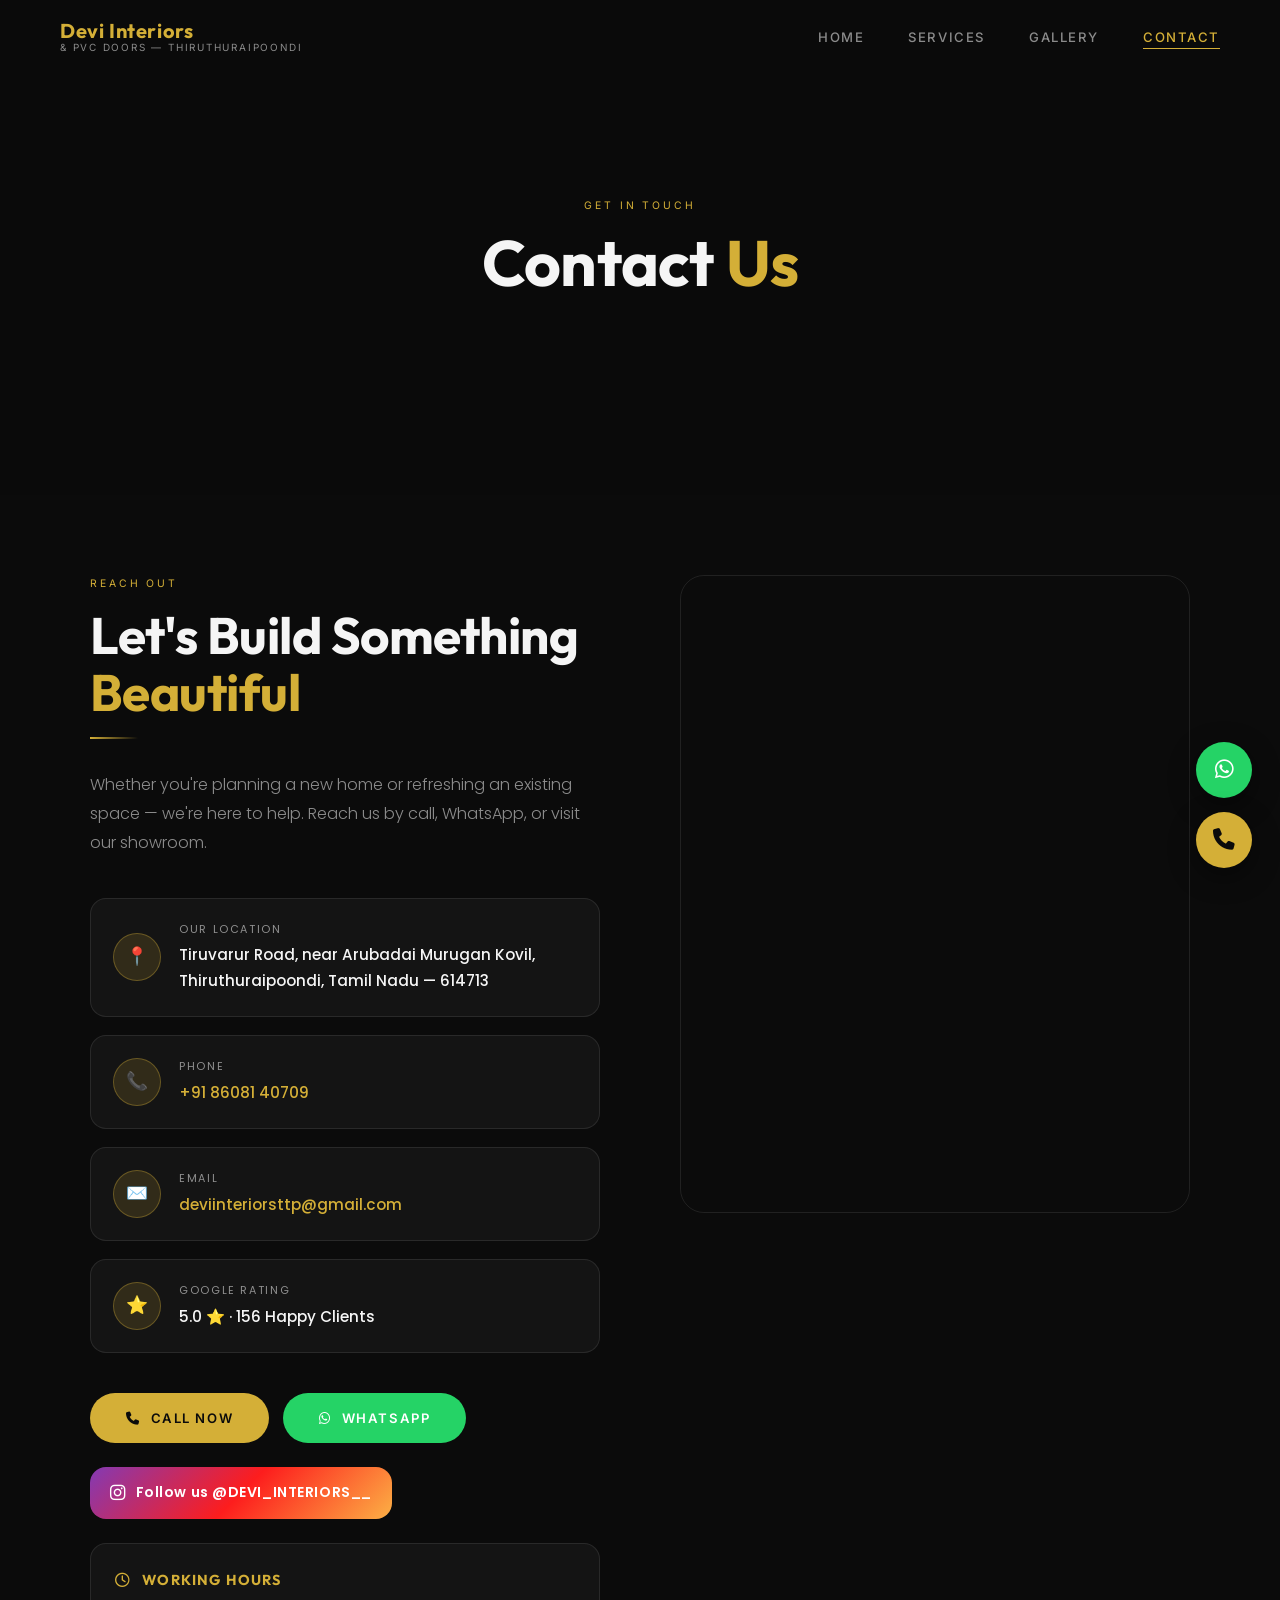
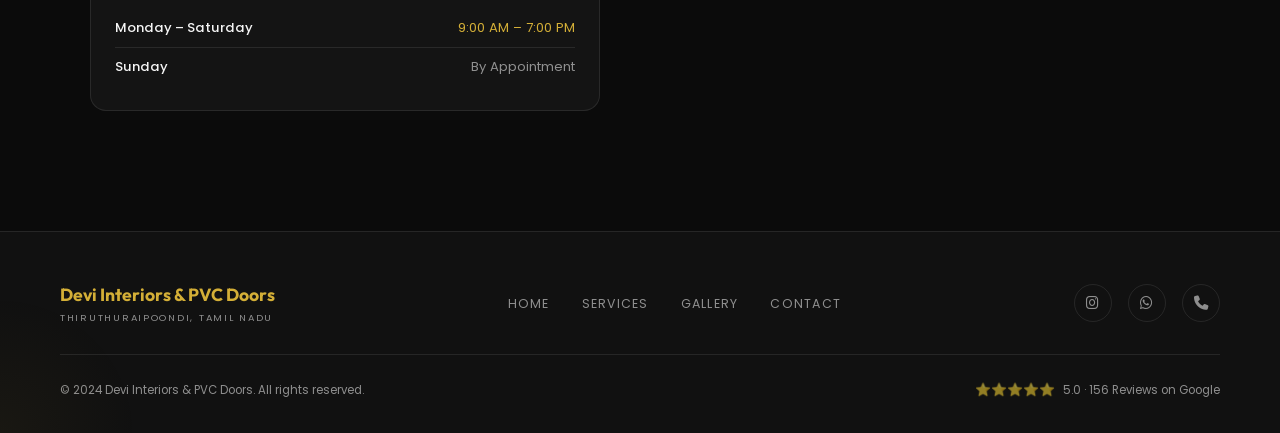
==== contact.html @ 5a878f85 "first commit" ====
<!DOCTYPE html>
<html lang="en">
<head>
  <meta charset="UTF-8" />
  <meta name="viewport" content="width=device-width, initial-scale=1.0" />
  <title>Contact — Devi Interiors & PVC Doors</title>
  <meta name="description" content="Contact Devi Interiors & PVC Doors in Thiruthuraipoondi. Call, WhatsApp or visit us for your premium interior design consultation." />
  <link rel="stylesheet" href="style.css" />
  <link rel="stylesheet" href="https://cdnjs.cloudflare.com/ajax/libs/font-awesome/6.5.0/css/all.min.css" />
  <style>
    /* Contact page extras */
    .contact-ig {
      display: inline-flex;
      align-items: center;
      gap: 10px;
      padding: 14px 20px;
      background: linear-gradient(135deg,#833ab4,#fd1d1d,#fcb045);
      border-radius: var(--radius);
      color: #fff;
      font-size: 0.88rem;
      font-weight: 600;
      letter-spacing: 0.04em;
      transition: var(--transition);
      margin-top: 24px;
    }
    .contact-ig:hover { opacity: 0.88; transform: translateY(-3px); box-shadow: 0 10px 32px rgba(253,29,29,0.25); }

    .hours-card {
      background: var(--glass);
      border: 1px solid var(--glass-border);
      border-radius: var(--radius);
      padding: 24px;
      margin-top: 24px;
    }
    .hours-card h4 {
      font-family: var(--font-display);
      font-size: 0.9rem;
      color: var(--gold);
      letter-spacing: 0.08em;
      text-transform: uppercase;
      margin-bottom: 16px;
    }
    .hours-row {
      display: flex;
      justify-content: space-between;
      font-size: 0.82rem;
      color: var(--white-mid);
      padding: 8px 0;
      border-bottom: 1px solid var(--glass-border);
    }
    .hours-row:last-child { border-bottom: none; }
    .hours-row .day { color: var(--white); font-weight: 500; }
    .hours-row .open { color: var(--gold); }
  </style>
</head>
<body>

<!-- ══ NAVBAR ══ -->
<nav class="navbar" id="navbar">
  <a href="index.html" class="nav-logo">
    <span class="brand">Devi Interiors</span>
    <span class="sub">& PVC Doors — Thiruthuraipoondi</span>
  </a>
  <ul class="nav-links">
    <li><a href="index.html">Home</a></li>
    <li><a href="services.html">Services</a></li>
    <li><a href="gallery.html">Gallery</a></li>
    <li><a href="contact.html" class="active">Contact</a></li>
  </ul>
  <button class="hamburger" aria-label="Menu">
    <span></span><span></span><span></span>
  </button>
</nav>
<div class="mobile-overlay"></div>
<div class="mobile-nav">
  <a href="index.html">Home</a>
  <a href="services.html">Services</a>
  <a href="gallery.html">Gallery</a>
  <a href="contact.html">Contact</a>
</div>

<!-- ══ PAGE HERO ══ -->
<div class="page-hero">
  <div class="page-hero-bg" style="background-image:url('images/hero-bg.jpg')"></div>
  <div class="page-hero-overlay"></div>
  <div class="page-hero-content">
    <span class="section-label">Get In Touch</span>
    <h1 class="section-title">Contact <span class="text-gold">Us</span></h1>
  </div>
</div>

<!-- ══ CONTACT ══ -->
<section class="contact-section" style="padding-top:80px;padding-bottom:120px;">
  <div class="container">

    <!-- LEFT: Info -->
    <div class="contact-info">
      <div class="reveal">
        <span class="section-label">Reach Out</span>
        <h2 class="section-title">Let's Build Something <span class="text-gold">Beautiful</span></h2>
        <div class="gold-line"></div>
        <p class="section-sub" style="margin-bottom:40px;">
          Whether you're planning a new home or refreshing an existing space — we're here to help. Reach us by call, WhatsApp, or visit our showroom.
        </p>
      </div>

      <div class="contact-cards">

        <div class="contact-card reveal" data-delay="0">
          <div class="contact-icon">📍</div>
          <div class="contact-detail">
            <div class="label">Our Location</div>
            <div class="value">Tiruvarur Road, near Arubadai Murugan Kovil,<br />Thiruthuraipoondi, Tamil Nadu — 614713</div>
          </div>
        </div>

        <div class="contact-card reveal" data-delay="80">
          <div class="contact-icon">📞</div>
          <div class="contact-detail">
            <div class="label">Phone</div>
            <div class="value">
              <a href="tel:+918608140709" style="color:var(--gold);">+91 86081 40709</a>
            </div>
          </div>
        </div>

        <div class="contact-card reveal" data-delay="160">
          <div class="contact-icon">✉️</div>
          <div class="contact-detail">
            <div class="label">Email</div>
            <div class="value">
              <a href="mailto:deviinteriorsttp@gmail.com" style="color:var(--gold);">deviinteriorsttp@gmail.com</a>
            </div>
          </div>
        </div>

        <div class="contact-card reveal" data-delay="240">
          <div class="contact-icon">⭐</div>
          <div class="contact-detail">
            <div class="label">Google Rating</div>
            <div class="value">5.0 ⭐ · 156 Happy Clients</div>
          </div>
        </div>

      </div>

      <!-- Buttons -->
      <div class="contact-btns reveal" data-delay="300">
        <a href="tel:+918608140709" class="btn btn-gold">
          <i class="fa-solid fa-phone"></i> Call Now
        </a>
        <a href="https://wa.me/918608140709" target="_blank" class="btn btn-whatsapp">
          <i class="fa-brands fa-whatsapp"></i> WhatsApp
        </a>
      </div>

      <!-- Instagram -->
      <a href="https://instagram.com/DEVI_INTERIORS__" target="_blank" class="contact-ig reveal" data-delay="380">
        <i class="fa-brands fa-instagram fa-lg"></i>
        Follow us @DEVI_INTERIORS__
      </a>

      <!-- Hours -->
      <div class="hours-card reveal" data-delay="440">
        <h4><i class="fa-regular fa-clock" style="margin-right:8px;"></i> Working Hours</h4>
        <div class="hours-row">
          <span class="day">Monday – Saturday</span>
          <span class="open">9:00 AM – 7:00 PM</span>
        </div>
        <div class="hours-row">
          <span class="day">Sunday</span>
          <span style="color:var(--white-mid);">By Appointment</span>
        </div>
      </div>
    </div>

    <!-- RIGHT: Map -->
    <div class="map-wrap reveal" data-delay="150">
      <iframe
        src="https://www.google.com/maps/embed?pb=!1m18!1m12!1m3!1d7876.44!2d79.642!3d10.525!2m3!1f0!2f0!3f0!3m2!1i1024!2i768!4f13.1!3m3!1m2!1s0x3baade00000000%3A0x0!2sThiruthuraipoondi%2C+Tamil+Nadu!5e0!3m2!1sen!2sin!4v1700000000000!5m2!1sen!2sin"
        allowfullscreen=""
        loading="lazy"
        referrerpolicy="no-referrer-when-downgrade"
        title="Devi Interiors Location Map">
      </iframe>
    </div>

  </div>
</section>

<!-- ══ FOOTER ══ -->
<footer>
  <div class="footer-inner">
    <div class="footer-logo">
      <div class="brand">Devi Interiors &amp; PVC Doors</div>
      <div class="sub">Thiruthuraipoondi, Tamil Nadu</div>
    </div>
    <nav class="footer-links">
      <a href="index.html">Home</a>
      <a href="services.html">Services</a>
      <a href="gallery.html">Gallery</a>
      <a href="contact.html">Contact</a>
    </nav>
    <div class="footer-social">
      <a href="https://instagram.com/DEVI_INTERIORS__" target="_blank" class="social-icon"><i class="fa-brands fa-instagram"></i></a>
      <a href="https://wa.me/918608140709" target="_blank" class="social-icon"><i class="fa-brands fa-whatsapp"></i></a>
      <a href="tel:+918608140709" class="social-icon"><i class="fa-solid fa-phone"></i></a>
    </div>
  </div>
  <div class="footer-bottom">
    <div class="footer-copy">&copy; 2024 Devi Interiors &amp; PVC Doors. All rights reserved.</div>
    <div class="footer-rating"><span class="stars">⭐⭐⭐⭐⭐</span> 5.0 · 156 Reviews on Google</div>
  </div>
</footer>

<!-- ══ FLOATING BUTTONS ══ -->
<div class="float-btns">
  <a href="https://wa.me/918608140709" target="_blank" class="float-btn float-wa" aria-label="WhatsApp">
    <i class="fa-brands fa-whatsapp"></i>
    <span class="float-tooltip">Chat on WhatsApp</span>
  </a>
  <a href="tel:+918608140709" class="float-btn float-call" aria-label="Call">
    <i class="fa-solid fa-phone"></i>
    <span class="float-tooltip">Call Us</span>
  </a>
</div>

<script src="script.js"></script>
</body>
</html>
---- style.css ----
/* ========================================
   DEVI INTERIORS — Premium Luxury Stylesheet
   ======================================== */

@import url('https://fonts.googleapis.com/css2?family=Poppins:wght@300;400;500;600;700&family=Outfit:wght@300;400;500;600;700;800&family=Inter:wght@300;400;500;600&display=swap');

/* ── CSS Variables ── */
:root {
  --black:        #0B0B0B;
  --black-soft:   #111111;
  --black-mid:    #161616;
  --black-card:   #1a1a1a;
  --gold:         #D4AF37;
  --gold-light:   #e8c94a;
  --gold-dim:     rgba(212,175,55,0.15);
  --gold-border:  rgba(212,175,55,0.35);
  --white:        #F5F5F5;
  --white-dim:    rgba(245,245,245,0.07);
  --white-mid:    rgba(245,245,245,0.55);
  --glass:        rgba(255,255,255,0.04);
  --glass-border: rgba(255,255,255,0.09);
  --shadow-gold:  0 0 30px rgba(212,175,55,0.18);
  --shadow-deep:  0 24px 64px rgba(0,0,0,0.7);
  --radius:       16px;
  --radius-lg:    24px;
  --transition:   0.45s cubic-bezier(0.25,0.46,0.45,0.94);
  --font-display: 'Outfit', sans-serif;
  --font-body:    'Poppins', sans-serif;
  --font-ui:      'Inter', sans-serif;
}

/* ── Reset ── */
*, *::before, *::after { box-sizing: border-box; margin: 0; padding: 0; }

html {
  scroll-behavior: smooth;
  font-size: 16px;
}

body {
  background: var(--black);
  color: var(--white);
  font-family: var(--font-body);
  line-height: 1.7;
  overflow-x: hidden;
  -webkit-font-smoothing: antialiased;
}

img { display: block; width: 100%; height: 100%; object-fit: cover; }
a  { text-decoration: none; color: inherit; }

/* ── Scrollbar ── */
::-webkit-scrollbar { width: 4px; }
::-webkit-scrollbar-track { background: var(--black); }
::-webkit-scrollbar-thumb { background: var(--gold); border-radius: 2px; }

/* ── Selection ── */
::selection { background: var(--gold); color: var(--black); }

/* ========================================
   NAVBAR
   ======================================== */
.navbar {
  position: fixed;
  top: 0; left: 0; right: 0;
  z-index: 1000;
  padding: 20px 60px;
  display: flex;
  align-items: center;
  justify-content: space-between;
  transition: var(--transition);
}

.navbar.scrolled {
  background: rgba(11,11,11,0.88);
  backdrop-filter: blur(24px);
  -webkit-backdrop-filter: blur(24px);
  border-bottom: 1px solid var(--glass-border);
  padding: 14px 60px;
}

.nav-logo {
  display: flex;
  flex-direction: column;
  line-height: 1.1;
}

.nav-logo .brand {
  font-family: var(--font-display);
  font-size: 1.25rem;
  font-weight: 700;
  color: var(--gold);
  letter-spacing: 0.03em;
}

.nav-logo .sub {
  font-family: var(--font-ui);
  font-size: 0.62rem;
  font-weight: 400;
  color: var(--white-mid);
  letter-spacing: 0.18em;
  text-transform: uppercase;
}

.nav-links {
  display: flex;
  gap: 44px;
  list-style: none;
}

.nav-links a {
  font-family: var(--font-ui);
  font-size: 0.82rem;
  font-weight: 500;
  letter-spacing: 0.12em;
  text-transform: uppercase;
  color: var(--white-mid);
  position: relative;
  transition: color 0.3s;
}

.nav-links a::after {
  content: '';
  position: absolute;
  bottom: -4px; left: 0;
  width: 0; height: 1px;
  background: var(--gold);
  transition: width 0.35s ease;
}

.nav-links a:hover,
.nav-links a.active { color: var(--gold); }
.nav-links a:hover::after,
.nav-links a.active::after { width: 100%; }

/* Hamburger */
.hamburger {
  display: none;
  flex-direction: column;
  gap: 5px;
  cursor: pointer;
  padding: 4px;
  background: none;
  border: none;
}

.hamburger span {
  display: block;
  width: 24px; height: 1.5px;
  background: var(--white);
  transition: var(--transition);
  transform-origin: center;
}

.hamburger.open span:nth-child(1) { transform: rotate(45deg) translate(4px, 4px); }
.hamburger.open span:nth-child(2) { opacity: 0; }
.hamburger.open span:nth-child(3) { transform: rotate(-45deg) translate(4px, -4px); }

/* Mobile nav drawer */
.mobile-nav {
  position: fixed;
  top: 0; right: -100%;
  width: 75vw; height: 100vh;
  background: rgba(11,11,11,0.97);
  backdrop-filter: blur(32px);
  -webkit-backdrop-filter: blur(32px);
  border-left: 1px solid var(--glass-border);
  z-index: 999;
  display: flex;
  flex-direction: column;
  justify-content: center;
  align-items: center;
  gap: 40px;
  transition: right 0.5s cubic-bezier(0.77,0,0.175,1);
}

.mobile-nav.open { right: 0; }

.mobile-nav a {
  font-family: var(--font-display);
  font-size: 2rem;
  font-weight: 600;
  color: var(--white-mid);
  letter-spacing: 0.05em;
  transition: color 0.3s;
}

.mobile-nav a:hover { color: var(--gold); }

.mobile-overlay {
  position: fixed;
  inset: 0;
  background: rgba(0,0,0,0.6);
  z-index: 998;
  opacity: 0;
  pointer-events: none;
  transition: opacity 0.4s;
}

.mobile-overlay.open { opacity: 1; pointer-events: all; }

/* ========================================
   BUTTONS
   ======================================== */
.btn {
  display: inline-flex;
  align-items: center;
  gap: 10px;
  padding: 14px 36px;
  border-radius: 60px;
  font-family: var(--font-ui);
  font-size: 0.82rem;
  font-weight: 600;
  letter-spacing: 0.12em;
  text-transform: uppercase;
  cursor: pointer;
  border: none;
  transition: var(--transition);
  position: relative;
  overflow: hidden;
}

.btn-gold {
  background: var(--gold);
  color: var(--black);
}

.btn-gold::before {
  content: '';
  position: absolute;
  inset: 0;
  background: linear-gradient(135deg, transparent 0%, rgba(255,255,255,0.18) 50%, transparent 100%);
  transform: translateX(-100%);
  transition: transform 0.6s ease;
}

.btn-gold:hover { box-shadow: 0 0 32px rgba(212,175,55,0.5); transform: translateY(-2px); }
.btn-gold:hover::before { transform: translateX(100%); }

.btn-outline {
  background: transparent;
  color: var(--white);
  border: 1px solid rgba(245,245,245,0.25);
}

.btn-outline:hover {
  border-color: var(--gold);
  color: var(--gold);
  box-shadow: 0 0 20px rgba(212,175,55,0.15);
  transform: translateY(-2px);
}

.btn-whatsapp {
  background: #25D366;
  color: #fff;
}

.btn-whatsapp:hover {
  background: #20ba5a;
  box-shadow: 0 0 28px rgba(37,211,102,0.4);
  transform: translateY(-2px);
}

/* ========================================
   HERO SECTION
   ======================================== */
.hero {
  position: relative;
  height: 100vh;
  min-height: 640px;
  display: flex;
  align-items: center;
  justify-content: center;
  overflow: hidden;
}

.hero-bg {
  position: absolute;
  inset: 0;
  background: url('images/hero-bg.jpg') center/cover no-repeat;
  transform: scale(1.05);
  animation: heroZoom 12s ease-out forwards;
}

@keyframes heroZoom {
  from { transform: scale(1.08); }
  to   { transform: scale(1.0); }
}

.hero-overlay {
  position: absolute;
  inset: 0;
  background: linear-gradient(
    135deg,
    rgba(11,11,11,0.82) 0%,
    rgba(11,11,11,0.55) 50%,
    rgba(11,11,11,0.72) 100%
  );
}

/* Particle canvas */
#particles-canvas {
  position: absolute;
  inset: 0;
  pointer-events: none;
  z-index: 1;
}

.hero-content {
  position: relative;
  z-index: 2;
  text-align: center;
  max-width: 840px;
  padding: 0 24px;
}

.hero-badge {
  display: inline-flex;
  align-items: center;
  gap: 8px;
  padding: 8px 20px;
  border: 1px solid var(--gold-border);
  border-radius: 40px;
  font-family: var(--font-ui);
  font-size: 0.7rem;
  letter-spacing: 0.2em;
  text-transform: uppercase;
  color: var(--gold);
  margin-bottom: 28px;
  background: var(--gold-dim);
  opacity: 0;
  animation: fadeUp 0.8s 0.3s ease forwards;
}

.hero-title {
  font-family: var(--font-display);
  font-size: clamp(2.6rem, 6vw, 5rem);
  font-weight: 800;
  line-height: 1.08;
  letter-spacing: -0.02em;
  color: var(--white);
  margin-bottom: 22px;
  opacity: 0;
  animation: fadeUp 0.9s 0.55s ease forwards;
}

.hero-title span { color: var(--gold); }

.hero-sub {
  font-family: var(--font-body);
  font-size: clamp(1rem, 2vw, 1.18rem);
  font-weight: 300;
  color: var(--white-mid);
  margin-bottom: 48px;
  max-width: 560px;
  margin-left: auto;
  margin-right: auto;
  opacity: 0;
  animation: fadeUp 0.9s 0.8s ease forwards;
}

.hero-btns {
  display: flex;
  gap: 16px;
  justify-content: center;
  flex-wrap: wrap;
  opacity: 0;
  animation: fadeUp 0.9s 1.05s ease forwards;
}

/* Scroll indicator */
.scroll-indicator {
  position: absolute;
  bottom: 36px;
  left: 50%;
  transform: translateX(-50%);
  z-index: 2;
  display: flex;
  flex-direction: column;
  align-items: center;
  gap: 8px;
  opacity: 0;
  animation: fadeUp 1s 1.4s ease forwards;
}

.scroll-indicator span {
  font-family: var(--font-ui);
  font-size: 0.65rem;
  letter-spacing: 0.2em;
  text-transform: uppercase;
  color: var(--white-mid);
}

.scroll-line {
  width: 1px; height: 48px;
  background: linear-gradient(to bottom, var(--gold), transparent);
  animation: scrollLine 1.6s infinite;
}

@keyframes scrollLine {
  0%   { transform: scaleY(0); transform-origin: top; }
  50%  { transform: scaleY(1); transform-origin: top; }
  51%  { transform: scaleY(1); transform-origin: bottom; }
  100% { transform: scaleY(0); transform-origin: bottom; }
}

/* ========================================
   SECTION COMMONS
   ======================================== */
section { padding: 120px 60px; }

.section-label {
  font-family: var(--font-ui);
  font-size: 0.65rem;
  letter-spacing: 0.28em;
  text-transform: uppercase;
  color: var(--gold);
  margin-bottom: 14px;
  display: block;
}

.section-title {
  font-family: var(--font-display);
  font-size: clamp(2rem, 4vw, 3.2rem);
  font-weight: 700;
  line-height: 1.12;
  letter-spacing: -0.01em;
  color: var(--white);
  margin-bottom: 16px;
}

.section-sub {
  font-family: var(--font-body);
  font-size: 1rem;
  font-weight: 300;
  color: var(--white-mid);
  max-width: 540px;
  line-height: 1.8;
}

.text-gold { color: var(--gold); }

/* Gold divider */
.gold-line {
  width: 48px; height: 2px;
  background: linear-gradient(90deg, var(--gold), transparent);
  margin-bottom: 32px;
}

/* Reveal animation */
.reveal {
  opacity: 0;
  transform: translateY(40px);
  transition: opacity 0.7s ease, transform 0.7s ease;
}
.reveal.visible { opacity: 1; transform: translateY(0); }

@keyframes fadeUp {
  to { opacity: 1; transform: translateY(0); }
  from { opacity: 0; transform: translateY(30px); }
}

/* ========================================
   ABOUT SECTION
   ======================================== */
.about { background: var(--black-soft); }

.about-inner {
  max-width: 1200px;
  margin: 0 auto;
  display: grid;
  grid-template-columns: 1fr 1fr;
  gap: 80px;
  align-items: center;
}

.about-img-wrap {
  position: relative;
  border-radius: var(--radius-lg);
  overflow: hidden;
  aspect-ratio: 4/5;
}

.about-img-wrap img { border-radius: var(--radius-lg); }

.about-img-wrap::after {
  content: '';
  position: absolute;
  inset: 0;
  border: 1px solid var(--gold-border);
  border-radius: var(--radius-lg);
  pointer-events: none;
}

.about-tag {
  position: absolute;
  bottom: 24px; left: 24px;
  background: rgba(11,11,11,0.88);
  backdrop-filter: blur(12px);
  border: 1px solid var(--gold-border);
  border-radius: 12px;
  padding: 14px 20px;
  z-index: 2;
}

.about-tag .num {
  font-family: var(--font-display);
  font-size: 2rem;
  font-weight: 800;
  color: var(--gold);
  line-height: 1;
}

.about-tag .lbl {
  font-size: 0.72rem;
  color: var(--white-mid);
  letter-spacing: 0.08em;
  text-transform: uppercase;
}

.about-text { }

.about-desc {
  font-size: 1.05rem;
  color: var(--white-mid);
  line-height: 1.85;
  margin-bottom: 52px;
}

.stats-grid {
  display: grid;
  grid-template-columns: 1fr 1fr;
  gap: 16px;
}

.stat-card {
  background: var(--glass);
  border: 1px solid var(--glass-border);
  border-radius: var(--radius);
  padding: 24px 22px;
  transition: var(--transition);
  position: relative;
  overflow: hidden;
}

.stat-card::before {
  content: '';
  position: absolute;
  top: 0; left: 0; right: 0;
  height: 1px;
  background: linear-gradient(90deg, var(--gold), transparent);
  opacity: 0;
  transition: opacity 0.4s;
}

.stat-card:hover {
  border-color: var(--gold-border);
  box-shadow: var(--shadow-gold);
  transform: translateY(-4px);
}

.stat-card:hover::before { opacity: 1; }

.stat-num {
  font-family: var(--font-display);
  font-size: 2rem;
  font-weight: 800;
  color: var(--gold);
  line-height: 1;
  margin-bottom: 6px;
}

.stat-label {
  font-size: 0.78rem;
  color: var(--white-mid);
  letter-spacing: 0.06em;
  text-transform: uppercase;
}

/* ========================================
   SERVICES PREVIEW (Home)
   ======================================== */
.services-preview { background: var(--black); }

.services-preview .container {
  max-width: 1200px;
  margin: 0 auto;
}

.section-header {
  margin-bottom: 64px;
}

.services-grid {
  display: grid;
  grid-template-columns: repeat(3, 1fr);
  gap: 24px;
}

.service-card {
  position: relative;
  border-radius: var(--radius);
  overflow: hidden;
  aspect-ratio: 4/5;
  cursor: pointer;
  group: true;
  background: var(--black-card);
}

.service-card-img {
  position: absolute;
  inset: 0;
  transition: transform 0.7s ease;
}

.service-card:hover .service-card-img { transform: scale(1.08); }

.service-card-overlay {
  position: absolute;
  inset: 0;
  background: linear-gradient(to top, rgba(11,11,11,0.9) 0%, rgba(11,11,11,0.2) 60%, transparent 100%);
  transition: var(--transition);
}

.service-card:hover .service-card-overlay {
  background: linear-gradient(to top, rgba(11,11,11,0.95) 0%, rgba(11,11,11,0.4) 70%, transparent 100%);
}

.service-card-content {
  position: absolute;
  bottom: 0; left: 0; right: 0;
  padding: 32px 28px;
  transition: var(--transition);
}

.service-card-icon {
  width: 44px; height: 44px;
  border: 1px solid var(--gold-border);
  border-radius: 50%;
  display: flex;
  align-items: center;
  justify-content: center;
  margin-bottom: 14px;
  font-size: 1.1rem;
  transition: var(--transition);
}

.service-card:hover .service-card-icon {
  background: var(--gold);
  border-color: var(--gold);
  color: var(--black);
}

.service-card-title {
  font-family: var(--font-display);
  font-size: 1.25rem;
  font-weight: 600;
  color: var(--white);
  margin-bottom: 8px;
}

.service-card-desc {
  font-size: 0.82rem;
  color: var(--white-mid);
  line-height: 1.6;
  max-height: 0;
  overflow: hidden;
  transition: max-height 0.5s ease;
}

.service-card:hover .service-card-desc { max-height: 80px; }

.service-card-border {
  position: absolute;
  inset: 0;
  border: 1px solid transparent;
  border-radius: var(--radius);
  transition: var(--transition);
  pointer-events: none;
}

.service-card:hover .service-card-border { border-color: var(--gold-border); box-shadow: inset 0 0 40px rgba(212,175,55,0.05); }

/* ========================================
   REVIEWS SECTION
   ======================================== */
.reviews {
  background: var(--black-mid);
  position: relative;
  overflow: hidden;
}

.reviews::before {
  content: '';
  position: absolute;
  top: -200px; left: 50%;
  transform: translateX(-50%);
  width: 600px; height: 600px;
  background: radial-gradient(circle, rgba(212,175,55,0.06) 0%, transparent 70%);
  pointer-events: none;
}

.reviews .container {
  max-width: 1100px;
  margin: 0 auto;
}

.reviews-header {
  text-align: center;
  margin-bottom: 72px;
}

.rating-display {
  display: flex;
  align-items: center;
  justify-content: center;
  gap: 16px;
  margin-bottom: 12px;
}

.rating-big {
  font-family: var(--font-display);
  font-size: 5rem;
  font-weight: 800;
  color: var(--gold);
  line-height: 1;
}

.rating-stars {
  display: flex;
  flex-direction: column;
  gap: 6px;
}

.stars { display: flex; gap: 4px; font-size: 1.4rem; }
.rating-count { font-size: 0.78rem; color: var(--white-mid); letter-spacing: 0.08em; }

.reviews-grid {
  display: grid;
  grid-template-columns: 1fr 1fr;
  gap: 24px;
}

.review-card {
  background: var(--glass);
  border: 1px solid var(--glass-border);
  border-radius: var(--radius-lg);
  padding: 36px 32px;
  position: relative;
  backdrop-filter: blur(12px);
  -webkit-backdrop-filter: blur(12px);
  transition: var(--transition);
  overflow: hidden;
}

.review-card::before {
  content: '"';
  position: absolute;
  top: -10px; right: 24px;
  font-family: Georgia, serif;
  font-size: 8rem;
  color: var(--gold);
  opacity: 0.07;
  line-height: 1;
}

.review-card:hover {
  border-color: var(--gold-border);
  box-shadow: var(--shadow-gold);
  transform: translateY(-6px);
}

.review-stars { display: flex; gap: 4px; font-size: 0.95rem; margin-bottom: 18px; }

.review-text {
  font-size: 0.98rem;
  color: var(--white-mid);
  line-height: 1.8;
  font-style: italic;
  margin-bottom: 28px;
}

.review-author {
  display: flex;
  align-items: center;
  gap: 14px;
}

.review-avatar {
  width: 44px; height: 44px;
  border-radius: 50%;
  background: var(--gold-dim);
  border: 1px solid var(--gold-border);
  display: flex;
  align-items: center;
  justify-content: center;
  font-family: var(--font-display);
  font-weight: 700;
  color: var(--gold);
  font-size: 1rem;
}

.review-name { font-weight: 600; font-size: 0.95rem; }
.review-date { font-size: 0.72rem; color: var(--white-mid); }

/* ========================================
   CTA SECTION
   ======================================== */
.cta-section {
  background: var(--black-soft);
  text-align: center;
  padding: 100px 60px;
}

.cta-section .section-title { margin-bottom: 12px; }
.cta-section .section-sub { margin: 0 auto 48px; text-align: center; }
.cta-btns { display: flex; gap: 16px; justify-content: center; flex-wrap: wrap; }

/* ========================================
   SERVICES PAGE HERO
   ======================================== */
.page-hero {
  height: 55vh;
  min-height: 400px;
  position: relative;
  display: flex;
  align-items: center;
  justify-content: center;
  text-align: center;
  overflow: hidden;
}

.page-hero-bg {
  position: absolute;
  inset: 0;
  background: url('images/hero-bg.jpg') center/cover;
  animation: heroZoom 14s ease-out forwards;
}

.page-hero-overlay {
  position: absolute;
  inset: 0;
  background: rgba(11,11,11,0.78);
}

.page-hero-content {
  position: relative;
  z-index: 2;
  padding: 0 24px;
}

.page-hero-content .section-label { margin-bottom: 12px; }
.page-hero-content .section-title { font-size: clamp(2rem, 5vw, 4rem); margin-bottom: 0; }

/* ========================================
   SERVICES FULL PAGE
   ======================================== */
.services-full { background: var(--black); }

.services-full .container { max-width: 1200px; margin: 0 auto; }

.services-full-grid {
  display: grid;
  grid-template-columns: repeat(3, 1fr);
  gap: 28px;
}

.service-full-card {
  background: var(--black-card);
  border: 1px solid var(--glass-border);
  border-radius: var(--radius-lg);
  overflow: hidden;
  transition: var(--transition);
  position: relative;
}

.service-full-card:hover {
  border-color: var(--gold-border);
  box-shadow: var(--shadow-gold), var(--shadow-deep);
  transform: translateY(-8px);
}

.service-full-img {
  aspect-ratio: 16/10;
  overflow: hidden;
  position: relative;
}

.service-full-img img { transition: transform 0.7s ease; }
.service-full-card:hover .service-full-img img { transform: scale(1.08); }

.service-full-body {
  padding: 28px 26px 32px;
}

.service-number {
  font-family: var(--font-display);
  font-size: 0.68rem;
  letter-spacing: 0.2em;
  color: var(--gold);
  text-transform: uppercase;
  margin-bottom: 10px;
}

.service-full-title {
  font-family: var(--font-display);
  font-size: 1.3rem;
  font-weight: 700;
  color: var(--white);
  margin-bottom: 12px;
}

.service-full-desc {
  font-size: 0.88rem;
  color: var(--white-mid);
  line-height: 1.75;
  margin-bottom: 22px;
}

.service-tag {
  display: inline-block;
  padding: 5px 14px;
  border: 1px solid var(--gold-border);
  border-radius: 40px;
  font-size: 0.7rem;
  color: var(--gold);
  letter-spacing: 0.1em;
  margin: 3px 3px 0 0;
  background: var(--gold-dim);
}

/* ========================================
   GALLERY PAGE
   ======================================== */
.gallery-section { background: var(--black); }

.gallery-section .container { max-width: 1200px; margin: 0 auto; }

/* Filter tabs */
.gallery-filters {
  display: flex;
  gap: 10px;
  flex-wrap: wrap;
  margin-bottom: 48px;
}

.filter-btn {
  padding: 9px 22px;
  border-radius: 40px;
  border: 1px solid var(--glass-border);
  background: transparent;
  color: var(--white-mid);
  font-family: var(--font-ui);
  font-size: 0.75rem;
  letter-spacing: 0.1em;
  text-transform: uppercase;
  cursor: pointer;
  transition: var(--transition);
}

.filter-btn:hover,
.filter-btn.active {
  border-color: var(--gold);
  color: var(--gold);
  background: var(--gold-dim);
}

/* Masonry */
.gallery-masonry {
  columns: 3;
  column-gap: 16px;
}

.gallery-item {
  break-inside: avoid;
  margin-bottom: 16px;
  border-radius: var(--radius);
  overflow: hidden;
  position: relative;
  cursor: pointer;
}

.gallery-item img {
  display: block;
  width: 100%;
  height: auto;
  transition: transform 0.65s ease;
}

.gallery-item:hover img { transform: scale(1.06); }

.gallery-overlay {
  position: absolute;
  inset: 0;
  background: rgba(11,11,11,0.0);
  display: flex;
  align-items: flex-end;
  padding: 24px;
  transition: background 0.4s ease;
}

.gallery-item:hover .gallery-overlay { background: rgba(11,11,11,0.62); }

.gallery-label {
  font-family: var(--font-display);
  font-size: 0.95rem;
  font-weight: 600;
  color: var(--white);
  transform: translateY(10px);
  opacity: 0;
  transition: var(--transition);
}

.gallery-label::before {
  content: '';
  display: block;
  width: 24px; height: 1px;
  background: var(--gold);
  margin-bottom: 8px;
}

.gallery-item:hover .gallery-label { transform: translateY(0); opacity: 1; }

/* Lightbox */
.lightbox {
  position: fixed;
  inset: 0;
  z-index: 9999;
  background: rgba(0,0,0,0.95);
  display: flex;
  align-items: center;
  justify-content: center;
  opacity: 0;
  pointer-events: none;
  transition: opacity 0.4s;
}

.lightbox.active { opacity: 1; pointer-events: all; }

.lightbox-img {
  max-width: 90vw;
  max-height: 85vh;
  object-fit: contain;
  border-radius: var(--radius);
  box-shadow: var(--shadow-deep);
  transform: scale(0.9);
  transition: transform 0.4s ease;
}

.lightbox.active .lightbox-img { transform: scale(1); }

.lightbox-close {
  position: absolute;
  top: 28px; right: 36px;
  font-size: 1.8rem;
  color: var(--white-mid);
  cursor: pointer;
  background: none;
  border: none;
  transition: color 0.3s;
  line-height: 1;
}

.lightbox-close:hover { color: var(--gold); }

/* ========================================
   CONTACT PAGE
   ======================================== */
.contact-section { background: var(--black); }

.contact-section .container {
  max-width: 1100px;
  margin: 0 auto;
  display: grid;
  grid-template-columns: 1fr 1fr;
  gap: 80px;
  align-items: start;
}

.contact-info {}

.contact-cards { display: flex; flex-direction: column; gap: 18px; margin-bottom: 40px; }

.contact-card {
  display: flex;
  align-items: center;
  gap: 18px;
  background: var(--glass);
  border: 1px solid var(--glass-border);
  border-radius: var(--radius);
  padding: 22px 22px;
  transition: var(--transition);
}

.contact-card:hover {
  border-color: var(--gold-border);
  box-shadow: var(--shadow-gold);
  transform: translateX(6px);
}

.contact-icon {
  width: 48px; height: 48px;
  border-radius: 50%;
  background: var(--gold-dim);
  border: 1px solid var(--gold-border);
  display: flex;
  align-items: center;
  justify-content: center;
  font-size: 1.1rem;
  flex-shrink: 0;
}

.contact-detail {}
.contact-detail .label {
  font-size: 0.68rem;
  color: var(--white-mid);
  letter-spacing: 0.15em;
  text-transform: uppercase;
  margin-bottom: 3px;
}
.contact-detail .value {
  font-size: 0.95rem;
  font-weight: 500;
  color: var(--white);
}

.contact-btns { display: flex; gap: 14px; flex-wrap: wrap; }

/* Map */
.map-wrap {
  border-radius: var(--radius-lg);
  overflow: hidden;
  border: 1px solid var(--glass-border);
  aspect-ratio: 4/5;
  position: sticky;
  top: 100px;
}

.map-wrap iframe { width: 100%; height: 100%; border: none; filter: grayscale(80%) contrast(1.1) brightness(0.7); }

/* ========================================
   FOOTER
   ======================================== */
footer {
  background: var(--black-soft);
  border-top: 1px solid var(--glass-border);
  padding: 48px 60px 32px;
}

.footer-inner {
  max-width: 1200px;
  margin: 0 auto;
  display: flex;
  align-items: center;
  justify-content: space-between;
  flex-wrap: wrap;
  gap: 24px;
  padding-bottom: 28px;
  border-bottom: 1px solid var(--glass-border);
  margin-bottom: 24px;
}

.footer-logo .brand { font-family: var(--font-display); font-size: 1.1rem; font-weight: 700; color: var(--gold); }
.footer-logo .sub { font-size: 0.6rem; letter-spacing: 0.18em; text-transform: uppercase; color: var(--white-mid); }

.footer-links { display: flex; gap: 32px; }
.footer-links a { font-size: 0.78rem; color: var(--white-mid); letter-spacing: 0.1em; text-transform: uppercase; transition: color 0.3s; }
.footer-links a:hover { color: var(--gold); }

.footer-social { display: flex; gap: 16px; }
.social-icon {
  width: 38px; height: 38px;
  border: 1px solid var(--glass-border);
  border-radius: 50%;
  display: flex;
  align-items: center;
  justify-content: center;
  font-size: 0.9rem;
  color: var(--white-mid);
  transition: var(--transition);
}
.social-icon:hover {
  border-color: var(--gold);
  color: var(--gold);
  box-shadow: 0 0 16px rgba(212,175,55,0.2);
  transform: translateY(-3px);
}

.footer-bottom {
  max-width: 1200px;
  margin: 0 auto;
  display: flex;
  align-items: center;
  justify-content: space-between;
  flex-wrap: wrap;
  gap: 12px;
}

.footer-copy { font-size: 0.72rem; color: var(--white-mid); }
.footer-rating { display: flex; align-items: center; gap: 8px; font-size: 0.72rem; color: var(--white-mid); }
.footer-rating .stars { font-size: 0.8rem; }

/* ========================================
   FLOATING BUTTONS
   ======================================== */
.float-btns {
  position: fixed;
  bottom: 32px; right: 28px;
  z-index: 900;
  display: flex;
  flex-direction: column;
  gap: 14px;
}

.float-btn {
  width: 56px; height: 56px;
  border-radius: 50%;
  display: flex;
  align-items: center;
  justify-content: center;
  font-size: 1.35rem;
  box-shadow: 0 8px 28px rgba(0,0,0,0.45);
  transition: var(--transition);
  animation: floatPulse 3s ease-in-out infinite;
  text-decoration: none;
}

.float-btn:nth-child(2) { animation-delay: 0.5s; }

.float-wa {
  background: #25D366;
  color: #fff;
}

.float-wa:hover {
  transform: scale(1.12) translateY(-3px);
  box-shadow: 0 0 28px rgba(37,211,102,0.5);
}

.float-call {
  background: var(--gold);
  color: var(--black);
}

.float-call:hover {
  transform: scale(1.12) translateY(-3px);
  box-shadow: 0 0 28px rgba(212,175,55,0.5);
}

@keyframes floatPulse {
  0%, 100% { transform: translateY(0); }
  50% { transform: translateY(-5px); }
}

/* Float tooltip */
.float-btn { position: relative; }
.float-tooltip {
  position: absolute;
  right: 68px;
  top: 50%;
  transform: translateY(-50%);
  background: rgba(11,11,11,0.9);
  border: 1px solid var(--glass-border);
  border-radius: 8px;
  padding: 6px 12px;
  font-size: 0.72rem;
  color: var(--white);
  white-space: nowrap;
  opacity: 0;
  pointer-events: none;
  transition: opacity 0.3s;
}

.float-btn:hover .float-tooltip { opacity: 1; }

/* ========================================
   RESPONSIVE
   ======================================== */
@media (max-width: 1024px) {
  section { padding: 90px 40px; }
  .navbar { padding: 18px 40px; }
  .navbar.scrolled { padding: 12px 40px; }
  .about-inner { grid-template-columns: 1fr; gap: 48px; }
  .about-img-wrap { max-height: 400px; }
  .services-grid { grid-template-columns: repeat(2, 1fr); }
  .services-full-grid { grid-template-columns: repeat(2, 1fr); }
  .contact-section .container { grid-template-columns: 1fr; }
  .map-wrap { position: static; aspect-ratio: 16/9; }
  .gallery-masonry { columns: 2; }
}

@media (max-width: 768px) {
  section { padding: 72px 24px; }
  .navbar { padding: 16px 24px; }
  .navbar.scrolled { padding: 12px 24px; }
  .nav-links { display: none; }
  .hamburger { display: flex; }
  .services-grid { grid-template-columns: 1fr; }
  .services-full-grid { grid-template-columns: 1fr; }
  .reviews-grid { grid-template-columns: 1fr; }
  .gallery-masonry { columns: 2; }
  footer { padding: 40px 24px 24px; }
  .footer-inner { flex-direction: column; align-items: flex-start; gap: 20px; }
  .footer-bottom { flex-direction: column; align-items: flex-start; }
  .stats-grid { grid-template-columns: 1fr 1fr; }
  .float-btns { bottom: 24px; right: 20px; }
  .float-btn { width: 50px; height: 50px; font-size: 1.2rem; }
}

@media (max-width: 480px) {
  .hero-title { font-size: 2.2rem; }
  .gallery-masonry { columns: 1; }
  .stats-grid { grid-template-columns: 1fr; }
  section { padding: 60px 20px; }
}
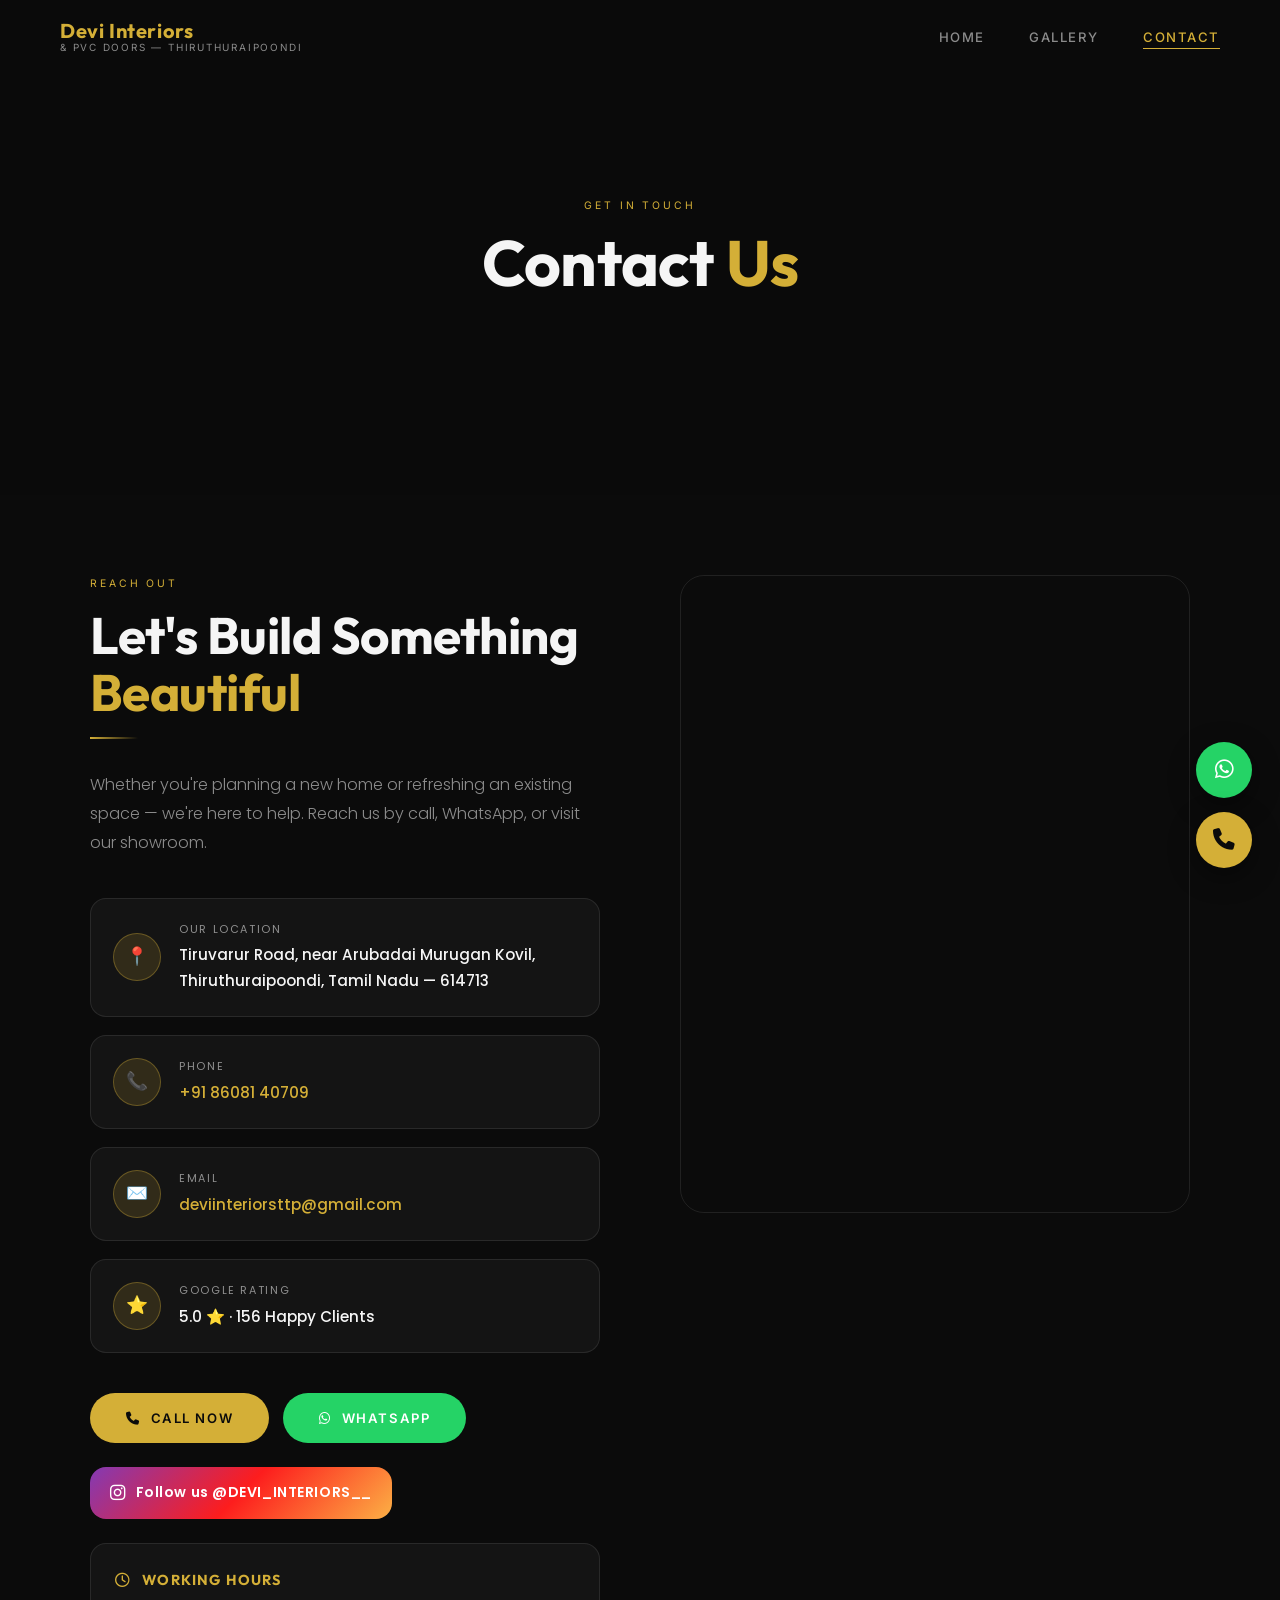
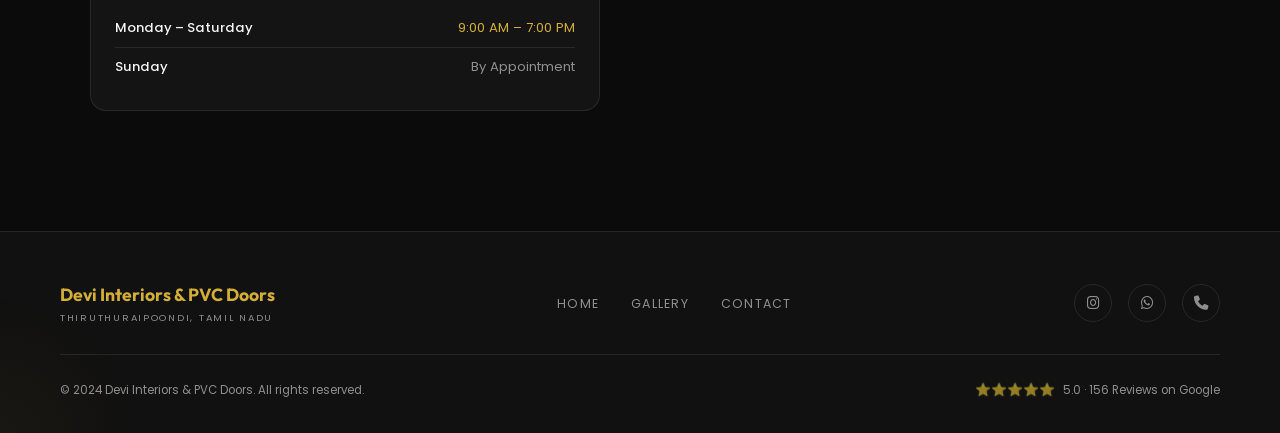
==== commit 9fcad274: "Updated Google reviews link" ====
--- a/contact.html
+++ b/contact.html
@@ -3,55 +3,35 @@
 <head>
   <meta charset="UTF-8" />
   <meta name="viewport" content="width=device-width, initial-scale=1.0" />
-  <title>Contact — Devi Interiors & PVC Doors</title>
-  <meta name="description" content="Contact Devi Interiors & PVC Doors in Thiruthuraipoondi. Call, WhatsApp or visit us for your premium interior design consultation." />
+
+  <!-- ══ Primary SEO ══ -->
+  <title>Contact — Devi Interiors & PVC Doors | Thiruthuraipoondi</title>
+  <meta name="description" content="Contact Devi Interiors & PVC Doors in Thiruthuraipoondi. Call +91 86081 40709, WhatsApp or email deviinteriorsttp@gmail.com for a free interior design consultation." />
+  <meta name="keywords" content="contact Devi Interiors, interior design consultation Thiruthuraipoondi, modular kitchen quote Tamil Nadu" />
+  <meta name="robots" content="index, follow" />
+  <link rel="canonical" href="https://deviinteriors.in/contact.html" />
+
+  <!-- ══ Open Graph ══ -->
+  <meta property="og:type" content="website" />
+  <meta property="og:site_name" content="Devi Interiors & PVC Doors" />
+  <meta property="og:title" content="Contact Us — Devi Interiors & PVC Doors" />
+  <meta property="og:description" content="Reach Devi Interiors & PVC Doors in Thiruthuraipoondi. Call, WhatsApp or visit our showroom for a free consultation." />
+  <meta property="og:image" content="images/og-image.jpg" />
+  <meta property="og:url" content="https://deviinteriors.in/contact.html" />
+
+  <!-- ══ Favicon ══ -->
+  <link rel="icon" type="image/svg+xml" href="data:image/svg+xml,%3Csvg xmlns='http://www.w3.org/2000/svg' viewBox='0 0 32 32'%3E%3Crect width='32' height='32' rx='6' fill='%230B0B0B'/%3E%3Ctext x='16' y='23' text-anchor='middle' font-family='serif' font-size='22' font-weight='bold' fill='%23D4AF37'%3ED%3C/text%3E%3C/svg%3E" />
+  <meta name="theme-color" content="#0B0B0B" />
+
+  <!-- ══ Preconnect ══ -->
+  <link rel="preconnect" href="https://fonts.googleapis.com" />
+  <link rel="preconnect" href="https://fonts.gstatic.com" crossorigin />
+
+  <!-- ══ Fonts & Icons ══ -->
+  <link href="https://fonts.googleapis.com/css2?family=Poppins:wght@300;400;500;600;700&family=Outfit:wght@300;400;500;600;700;800&family=Inter:wght@300;400;500;600&display=swap" rel="stylesheet" />
+  <link rel="stylesheet" href="https://cdnjs.cloudflare.com/ajax/libs/font-awesome/6.5.0/css/all.min.css" />
+
   <link rel="stylesheet" href="style.css" />
-  <link rel="stylesheet" href="https://cdnjs.cloudflare.com/ajax/libs/font-awesome/6.5.0/css/all.min.css" />
-  <style>
-    /* Contact page extras */
-    .contact-ig {
-      display: inline-flex;
-      align-items: center;
-      gap: 10px;
-      padding: 14px 20px;
-      background: linear-gradient(135deg,#833ab4,#fd1d1d,#fcb045);
-      border-radius: var(--radius);
-      color: #fff;
-      font-size: 0.88rem;
-      font-weight: 600;
-      letter-spacing: 0.04em;
-      transition: var(--transition);
-      margin-top: 24px;
-    }
-    .contact-ig:hover { opacity: 0.88; transform: translateY(-3px); box-shadow: 0 10px 32px rgba(253,29,29,0.25); }
-
-    .hours-card {
-      background: var(--glass);
-      border: 1px solid var(--glass-border);
-      border-radius: var(--radius);
-      padding: 24px;
-      margin-top: 24px;
-    }
-    .hours-card h4 {
-      font-family: var(--font-display);
-      font-size: 0.9rem;
-      color: var(--gold);
-      letter-spacing: 0.08em;
-      text-transform: uppercase;
-      margin-bottom: 16px;
-    }
-    .hours-row {
-      display: flex;
-      justify-content: space-between;
-      font-size: 0.82rem;
-      color: var(--white-mid);
-      padding: 8px 0;
-      border-bottom: 1px solid var(--glass-border);
-    }
-    .hours-row:last-child { border-bottom: none; }
-    .hours-row .day { color: var(--white); font-weight: 500; }
-    .hours-row .open { color: var(--gold); }
-  </style>
 </head>
 <body>
 
@@ -59,22 +39,18 @@
 <nav class="navbar" id="navbar">
   <a href="index.html" class="nav-logo">
     <span class="brand">Devi Interiors</span>
-    <span class="sub">& PVC Doors — Thiruthuraipoondi</span>
+    <span class="sub">&amp; PVC Doors — Thiruthuraipoondi</span>
   </a>
   <ul class="nav-links">
     <li><a href="index.html">Home</a></li>
-    <li><a href="services.html">Services</a></li>
     <li><a href="gallery.html">Gallery</a></li>
     <li><a href="contact.html" class="active">Contact</a></li>
   </ul>
-  <button class="hamburger" aria-label="Menu">
-    <span></span><span></span><span></span>
-  </button>
+  <button class="hamburger" aria-label="Open menu"><span></span><span></span><span></span></button>
 </nav>
 <div class="mobile-overlay"></div>
 <div class="mobile-nav">
   <a href="index.html">Home</a>
-  <a href="services.html">Services</a>
   <a href="gallery.html">Gallery</a>
   <a href="contact.html">Contact</a>
 </div>
@@ -149,13 +125,13 @@
         <a href="tel:+918608140709" class="btn btn-gold">
           <i class="fa-solid fa-phone"></i> Call Now
         </a>
-        <a href="https://wa.me/918608140709" target="_blank" class="btn btn-whatsapp">
+        <a href="https://wa.me/918608140709" target="_blank" rel="noopener" class="btn btn-whatsapp">
           <i class="fa-brands fa-whatsapp"></i> WhatsApp
         </a>
       </div>
 
       <!-- Instagram -->
-      <a href="https://instagram.com/DEVI_INTERIORS__" target="_blank" class="contact-ig reveal" data-delay="380">
+      <a href="https://instagram.com/DEVI_INTERIORS__" target="_blank" rel="noopener" class="contact-ig reveal" data-delay="380">
         <i class="fa-brands fa-instagram fa-lg"></i>
         Follow us @DEVI_INTERIORS__
       </a>
@@ -181,7 +157,7 @@
         allowfullscreen=""
         loading="lazy"
         referrerpolicy="no-referrer-when-downgrade"
-        title="Devi Interiors Location Map">
+        title="Devi Interiors Location — Thiruthuraipoondi, Tamil Nadu">
       </iframe>
     </div>
 
@@ -195,16 +171,15 @@
       <div class="brand">Devi Interiors &amp; PVC Doors</div>
       <div class="sub">Thiruthuraipoondi, Tamil Nadu</div>
     </div>
-    <nav class="footer-links">
+    <nav class="footer-links" aria-label="Footer navigation">
       <a href="index.html">Home</a>
-      <a href="services.html">Services</a>
       <a href="gallery.html">Gallery</a>
       <a href="contact.html">Contact</a>
     </nav>
     <div class="footer-social">
-      <a href="https://instagram.com/DEVI_INTERIORS__" target="_blank" class="social-icon"><i class="fa-brands fa-instagram"></i></a>
-      <a href="https://wa.me/918608140709" target="_blank" class="social-icon"><i class="fa-brands fa-whatsapp"></i></a>
-      <a href="tel:+918608140709" class="social-icon"><i class="fa-solid fa-phone"></i></a>
+      <a href="https://instagram.com/DEVI_INTERIORS__" target="_blank" rel="noopener" class="social-icon" aria-label="Instagram"><i class="fa-brands fa-instagram"></i></a>
+      <a href="https://wa.me/918608140709" target="_blank" rel="noopener" class="social-icon" aria-label="WhatsApp"><i class="fa-brands fa-whatsapp"></i></a>
+      <a href="tel:+918608140709" class="social-icon" aria-label="Call us"><i class="fa-solid fa-phone"></i></a>
     </div>
   </div>
   <div class="footer-bottom">
@@ -215,11 +190,11 @@
 
 <!-- ══ FLOATING BUTTONS ══ -->
 <div class="float-btns">
-  <a href="https://wa.me/918608140709" target="_blank" class="float-btn float-wa" aria-label="WhatsApp">
+  <a href="https://wa.me/918608140709" target="_blank" rel="noopener" class="float-btn float-wa" aria-label="Chat on WhatsApp">
     <i class="fa-brands fa-whatsapp"></i>
     <span class="float-tooltip">Chat on WhatsApp</span>
   </a>
-  <a href="tel:+918608140709" class="float-btn float-call" aria-label="Call">
+  <a href="tel:+918608140709" class="float-btn float-call" aria-label="Call us">
     <i class="fa-solid fa-phone"></i>
     <span class="float-tooltip">Call Us</span>
   </a>
@@ -227,4 +202,4 @@
 
 <script src="script.js"></script>
 </body>
-</html>
+</html>
--- a/style.css
+++ b/style.css
@@ -1,5 +1,6 @@
 /* ========================================
-   DEVI INTERIORS — Premium Luxury Stylesheet
+   DEVI INTERIORS — Premium Luxury Stylesheet v2.0
+   Thiruthuraipoondi, Tamil Nadu
    ======================================== */
 
 @import url('https://fonts.googleapis.com/css2?family=Poppins:wght@300;400;500;600;700&family=Outfit:wght@300;400;500;600;700;800&family=Inter:wght@300;400;500;600&display=swap');
@@ -298,7 +299,6 @@
   );
 }
 
-/* Particle canvas */
 #particles-canvas {
   position: absolute;
   inset: 0;
@@ -368,7 +368,6 @@
   animation: fadeUp 0.9s 1.05s ease forwards;
 }
 
-/* Scroll indicator */
 .scroll-indicator {
   position: absolute;
   bottom: 36px;
@@ -408,6 +407,8 @@
    SECTION COMMONS
    ======================================== */
 section { padding: 120px 60px; }
+
+.container { max-width: 1200px; margin: 0 auto; }
 
 .section-label {
   font-family: var(--font-ui);
@@ -440,7 +441,6 @@
 
 .text-gold { color: var(--gold); }
 
-/* Gold divider */
 .gold-line {
   width: 48px; height: 2px;
   background: linear-gradient(90deg, var(--gold), transparent);
@@ -456,8 +456,8 @@
 .reveal.visible { opacity: 1; transform: translateY(0); }
 
 @keyframes fadeUp {
-  to { opacity: 1; transform: translateY(0); }
   from { opacity: 0; transform: translateY(30px); }
+  to   { opacity: 1; transform: translateY(0); }
 }
 
 /* ========================================
@@ -518,8 +518,6 @@
   text-transform: uppercase;
 }
 
-.about-text { }
-
 .about-desc {
   font-size: 1.05rem;
   color: var(--white-mid);
@@ -582,14 +580,7 @@
    ======================================== */
 .services-preview { background: var(--black); }
 
-.services-preview .container {
-  max-width: 1200px;
-  margin: 0 auto;
-}
-
-.section-header {
-  margin-bottom: 64px;
-}
+.section-header { margin-bottom: 64px; }
 
 .services-grid {
   display: grid;
@@ -603,7 +594,6 @@
   overflow: hidden;
   aspect-ratio: 4/5;
   cursor: pointer;
-  group: true;
   background: var(--black-card);
 }
 
@@ -670,17 +660,6 @@
 
 .service-card:hover .service-card-desc { max-height: 80px; }
 
-.service-card-border {
-  position: absolute;
-  inset: 0;
-  border: 1px solid transparent;
-  border-radius: var(--radius);
-  transition: var(--transition);
-  pointer-events: none;
-}
-
-.service-card:hover .service-card-border { border-color: var(--gold-border); box-shadow: inset 0 0 40px rgba(212,175,55,0.05); }
-
 /* ========================================
    REVIEWS SECTION
    ======================================== */
@@ -698,11 +677,6 @@
   width: 600px; height: 600px;
   background: radial-gradient(circle, rgba(212,175,55,0.06) 0%, transparent 70%);
   pointer-events: none;
-}
-
-.reviews .container {
-  max-width: 1100px;
-  margin: 0 auto;
 }
 
 .reviews-header {
@@ -780,11 +754,7 @@
   margin-bottom: 28px;
 }
 
-.review-author {
-  display: flex;
-  align-items: center;
-  gap: 14px;
-}
+.review-author { display: flex; align-items: center; gap: 14px; }
 
 .review-avatar {
   width: 44px; height: 44px;
@@ -817,7 +787,7 @@
 .cta-btns { display: flex; gap: 16px; justify-content: center; flex-wrap: wrap; }
 
 /* ========================================
-   SERVICES PAGE HERO
+   PAGE HERO
    ======================================== */
 .page-hero {
   height: 55vh;
@@ -856,8 +826,6 @@
    SERVICES FULL PAGE
    ======================================== */
 .services-full { background: var(--black); }
-
-.services-full .container { max-width: 1200px; margin: 0 auto; }
 
 .services-full-grid {
   display: grid;
@@ -871,7 +839,6 @@
   border-radius: var(--radius-lg);
   overflow: hidden;
   transition: var(--transition);
-  position: relative;
 }
 
 .service-full-card:hover {
@@ -883,15 +850,12 @@
 .service-full-img {
   aspect-ratio: 16/10;
   overflow: hidden;
-  position: relative;
 }
 
 .service-full-img img { transition: transform 0.7s ease; }
 .service-full-card:hover .service-full-img img { transform: scale(1.08); }
 
-.service-full-body {
-  padding: 28px 26px 32px;
-}
+.service-full-body { padding: 28px 26px 32px; }
 
 .service-number {
   font-family: var(--font-display);
@@ -930,11 +894,9 @@
 }
 
 /* ========================================
-   GALLERY PAGE
+   GALLERY PAGE — Dynamic & Scalable
    ======================================== */
 .gallery-section { background: var(--black); }
-
-.gallery-section .container { max-width: 1200px; margin: 0 auto; }
 
 /* Filter tabs */
 .gallery-filters {
@@ -965,10 +927,11 @@
   background: var(--gold-dim);
 }
 
-/* Masonry */
+/* Masonry — auto-expands naturally with content */
 .gallery-masonry {
   columns: 3;
   column-gap: 16px;
+  /* No fixed height — grows with content automatically */
 }
 
 .gallery-item {
@@ -978,6 +941,8 @@
   overflow: hidden;
   position: relative;
   cursor: pointer;
+  /* Smooth transition for filter show/hide */
+  transition: opacity 0.4s ease, transform 0.4s ease;
 }
 
 .gallery-item img {
@@ -995,7 +960,7 @@
   background: rgba(11,11,11,0.0);
   display: flex;
   align-items: flex-end;
-  padding: 24px;
+  padding: 20px;
   transition: background 0.4s ease;
 }
 
@@ -1003,7 +968,7 @@
 
 .gallery-label {
   font-family: var(--font-display);
-  font-size: 0.95rem;
+  font-size: 0.9rem;
   font-weight: 600;
   color: var(--white);
   transform: translateY(10px);
@@ -1016,52 +981,182 @@
   display: block;
   width: 24px; height: 1px;
   background: var(--gold);
-  margin-bottom: 8px;
+  margin-bottom: 7px;
 }
 
 .gallery-item:hover .gallery-label { transform: translateY(0); opacity: 1; }
 
-/* Lightbox */
+/* ========================================
+   LIGHTBOX v2 — Premium, Arrows, Swipe
+   ======================================== */
 .lightbox {
   position: fixed;
   inset: 0;
   z-index: 9999;
-  background: rgba(0,0,0,0.95);
   display: flex;
   align-items: center;
   justify-content: center;
   opacity: 0;
   pointer-events: none;
-  transition: opacity 0.4s;
-}
-
-.lightbox.active { opacity: 1; pointer-events: all; }
-
-.lightbox-img {
+  transition: opacity 0.35s ease;
+}
+
+.lightbox.active {
+  opacity: 1;
+  pointer-events: all;
+}
+
+/* Dark backdrop — separate element so it can be clicked */
+.lb-backdrop {
+  position: absolute;
+  inset: 0;
+  background: rgba(0, 0, 0, 0.96);
+  cursor: pointer;
+}
+
+/* Image wrapper — handles slide animations */
+.lb-content {
+  position: relative;
+  z-index: 2;
+  display: flex;
+  flex-direction: column;
+  align-items: center;
   max-width: 90vw;
-  max-height: 85vh;
+  max-height: 90vh;
+  transition: transform 0.32s cubic-bezier(0.25,0.46,0.45,0.94),
+              opacity  0.32s ease;
+}
+
+/* Slide animations */
+.lb-content.slide-out-left  { transform: translateX(-60px); opacity: 0; }
+.lb-content.slide-out-right { transform: translateX(60px);  opacity: 0; }
+.lb-content.slide-in-right  { animation: slideInRight 0.32s cubic-bezier(0.25,0.46,0.45,0.94) forwards; }
+.lb-content.slide-in-left   { animation: slideInLeft  0.32s cubic-bezier(0.25,0.46,0.45,0.94) forwards; }
+
+@keyframes slideInRight {
+  from { transform: translateX(60px); opacity: 0; }
+  to   { transform: translateX(0);    opacity: 1; }
+}
+@keyframes slideInLeft {
+  from { transform: translateX(-60px); opacity: 0; }
+  to   { transform: translateX(0);     opacity: 1; }
+}
+
+.lb-img {
+  max-width: 88vw;
+  max-height: 80vh;
+  width: auto;
+  height: auto;
   object-fit: contain;
   border-radius: var(--radius);
-  box-shadow: var(--shadow-deep);
-  transform: scale(0.9);
-  transition: transform 0.4s ease;
-}
-
-.lightbox.active .lightbox-img { transform: scale(1); }
-
-.lightbox-close {
-  position: absolute;
-  top: 28px; right: 36px;
-  font-size: 1.8rem;
-  color: var(--white-mid);
+  box-shadow: 0 32px 80px rgba(0,0,0,0.8), 0 0 0 1px var(--glass-border);
+  display: block;
+  /* Entrance animation when lightbox first opens */
+  .lightbox.active & { animation: lbImageIn 0.4s ease; }
+}
+
+@keyframes lbImageIn {
+  from { transform: scale(0.93); opacity: 0; }
+  to   { transform: scale(1);    opacity: 1; }
+}
+
+/* Caption */
+.lb-caption {
+  margin-top: 16px;
+  font-family: var(--font-display);
+  font-size: 0.85rem;
+  font-weight: 500;
+  color: var(--white-mid);
+  letter-spacing: 0.08em;
+  text-align: center;
+}
+
+/* Counter */
+.lb-counter {
+  position: absolute;
+  top: 28px;
+  left: 50%;
+  transform: translateX(-50%);
+  font-family: var(--font-ui);
+  font-size: 0.72rem;
+  letter-spacing: 0.18em;
+  color: var(--white-mid);
+  z-index: 10;
+  background: rgba(11,11,11,0.6);
+  backdrop-filter: blur(8px);
+  padding: 6px 16px;
+  border-radius: 40px;
+  border: 1px solid var(--glass-border);
+}
+
+/* Close button */
+.lb-close {
+  position: absolute;
+  top: 20px; right: 24px;
+  z-index: 10;
+  width: 44px; height: 44px;
+  border-radius: 50%;
+  background: rgba(11,11,11,0.7);
+  backdrop-filter: blur(8px);
+  border: 1px solid var(--glass-border);
+  color: var(--white-mid);
+  font-size: 1.6rem;
+  line-height: 1;
   cursor: pointer;
-  background: none;
-  border: none;
-  transition: color 0.3s;
-  line-height: 1;
-}
-
-.lightbox-close:hover { color: var(--gold); }
+  display: flex;
+  align-items: center;
+  justify-content: center;
+  transition: var(--transition);
+}
+
+.lb-close:hover {
+  border-color: var(--gold);
+  color: var(--gold);
+  box-shadow: 0 0 20px rgba(212,175,55,0.3);
+  transform: rotate(90deg);
+}
+
+/* Navigation arrows */
+.lb-arrow {
+  position: absolute;
+  top: 50%;
+  transform: translateY(-50%);
+  z-index: 10;
+  width: 52px; height: 52px;
+  border-radius: 50%;
+  background: rgba(11,11,11,0.7);
+  backdrop-filter: blur(8px);
+  border: 1px solid var(--glass-border);
+  color: var(--white-mid);
+  cursor: pointer;
+  display: flex;
+  align-items: center;
+  justify-content: center;
+  transition: var(--transition);
+}
+
+.lb-prev { left: 20px; }
+.lb-next { right: 20px; }
+
+.lb-arrow:hover {
+  border-color: var(--gold);
+  color: var(--gold);
+  background: rgba(212,175,55,0.12);
+  box-shadow: 0 0 24px rgba(212,175,55,0.25);
+  transform: translateY(-50%) scale(1.08);
+}
+
+.lb-arrow svg { pointer-events: none; }
+
+/* Swipe hint on mobile (optional visual cue) */
+@media (pointer: coarse) {
+  .lb-prev { left: 12px; }
+  .lb-next { right: 12px; }
+  .lb-arrow {
+    width: 44px; height: 44px;
+    background: rgba(11,11,11,0.8);
+  }
+}
 
 /* ========================================
    CONTACT PAGE
@@ -1077,8 +1172,6 @@
   align-items: start;
 }
 
-.contact-info {}
-
 .contact-cards { display: flex; flex-direction: column; gap: 18px; margin-bottom: 40px; }
 
 .contact-card {
@@ -1088,7 +1181,7 @@
   background: var(--glass);
   border: 1px solid var(--glass-border);
   border-radius: var(--radius);
-  padding: 22px 22px;
+  padding: 22px;
   transition: var(--transition);
 }
 
@@ -1110,7 +1203,6 @@
   flex-shrink: 0;
 }
 
-.contact-detail {}
 .contact-detail .label {
   font-size: 0.68rem;
   color: var(--white-mid);
@@ -1125,6 +1217,57 @@
 }
 
 .contact-btns { display: flex; gap: 14px; flex-wrap: wrap; }
+
+.contact-ig {
+  display: inline-flex;
+  align-items: center;
+  gap: 10px;
+  padding: 14px 20px;
+  background: linear-gradient(135deg,#833ab4,#fd1d1d,#fcb045);
+  border-radius: var(--radius);
+  color: #fff;
+  font-size: 0.88rem;
+  font-weight: 600;
+  letter-spacing: 0.04em;
+  transition: var(--transition);
+  margin-top: 24px;
+}
+
+.contact-ig:hover {
+  opacity: 0.88;
+  transform: translateY(-3px);
+  box-shadow: 0 10px 32px rgba(253,29,29,0.25);
+}
+
+.hours-card {
+  background: var(--glass);
+  border: 1px solid var(--glass-border);
+  border-radius: var(--radius);
+  padding: 24px;
+  margin-top: 24px;
+}
+
+.hours-card h4 {
+  font-family: var(--font-display);
+  font-size: 0.9rem;
+  color: var(--gold);
+  letter-spacing: 0.08em;
+  text-transform: uppercase;
+  margin-bottom: 16px;
+}
+
+.hours-row {
+  display: flex;
+  justify-content: space-between;
+  font-size: 0.82rem;
+  color: var(--white-mid);
+  padding: 8px 0;
+  border-bottom: 1px solid var(--glass-border);
+}
+
+.hours-row:last-child { border-bottom: none; }
+.hours-row .day { color: var(--white); font-weight: 500; }
+.hours-row .open { color: var(--gold); }
 
 /* Map */
 .map-wrap {
@@ -1136,7 +1279,11 @@
   top: 100px;
 }
 
-.map-wrap iframe { width: 100%; height: 100%; border: none; filter: grayscale(80%) contrast(1.1) brightness(0.7); }
+.map-wrap iframe {
+  width: 100%; height: 100%;
+  border: none;
+  filter: grayscale(80%) contrast(1.1) brightness(0.7);
+}
 
 /* ========================================
    FOOTER
@@ -1168,6 +1315,7 @@
 .footer-links a:hover { color: var(--gold); }
 
 .footer-social { display: flex; gap: 16px; }
+
 .social-icon {
   width: 38px; height: 38px;
   border: 1px solid var(--glass-border);
@@ -1179,6 +1327,7 @@
   color: var(--white-mid);
   transition: var(--transition);
 }
+
 .social-icon:hover {
   border-color: var(--gold);
   color: var(--gold);
@@ -1223,37 +1372,22 @@
   transition: var(--transition);
   animation: floatPulse 3s ease-in-out infinite;
   text-decoration: none;
+  position: relative;
 }
 
 .float-btn:nth-child(2) { animation-delay: 0.5s; }
 
-.float-wa {
-  background: #25D366;
-  color: #fff;
-}
-
-.float-wa:hover {
-  transform: scale(1.12) translateY(-3px);
-  box-shadow: 0 0 28px rgba(37,211,102,0.5);
-}
-
-.float-call {
-  background: var(--gold);
-  color: var(--black);
-}
-
-.float-call:hover {
-  transform: scale(1.12) translateY(-3px);
-  box-shadow: 0 0 28px rgba(212,175,55,0.5);
-}
+.float-wa  { background: #25D366; color: #fff; }
+.float-wa:hover  { transform: scale(1.12) translateY(-3px); box-shadow: 0 0 28px rgba(37,211,102,0.5); }
+
+.float-call { background: var(--gold); color: var(--black); }
+.float-call:hover { transform: scale(1.12) translateY(-3px); box-shadow: 0 0 28px rgba(212,175,55,0.5); }
 
 @keyframes floatPulse {
   0%, 100% { transform: translateY(0); }
   50% { transform: translateY(-5px); }
 }
 
-/* Float tooltip */
-.float-btn { position: relative; }
 .float-tooltip {
   position: absolute;
   right: 68px;
@@ -1305,6 +1439,11 @@
   .stats-grid { grid-template-columns: 1fr 1fr; }
   .float-btns { bottom: 24px; right: 20px; }
   .float-btn { width: 50px; height: 50px; font-size: 1.2rem; }
+  /* Lightbox arrows closer on mobile */
+  .lb-prev { left: 8px; }
+  .lb-next { right: 8px; }
+  .lb-arrow { width: 40px; height: 40px; }
+  .lb-img { max-width: 92vw; max-height: 75vh; }
 }
 
 @media (max-width: 480px) {
@@ -1312,4 +1451,5 @@
   .gallery-masonry { columns: 1; }
   .stats-grid { grid-template-columns: 1fr; }
   section { padding: 60px 20px; }
-}
+  .lb-counter { font-size: 0.65rem; padding: 5px 12px; }
+}
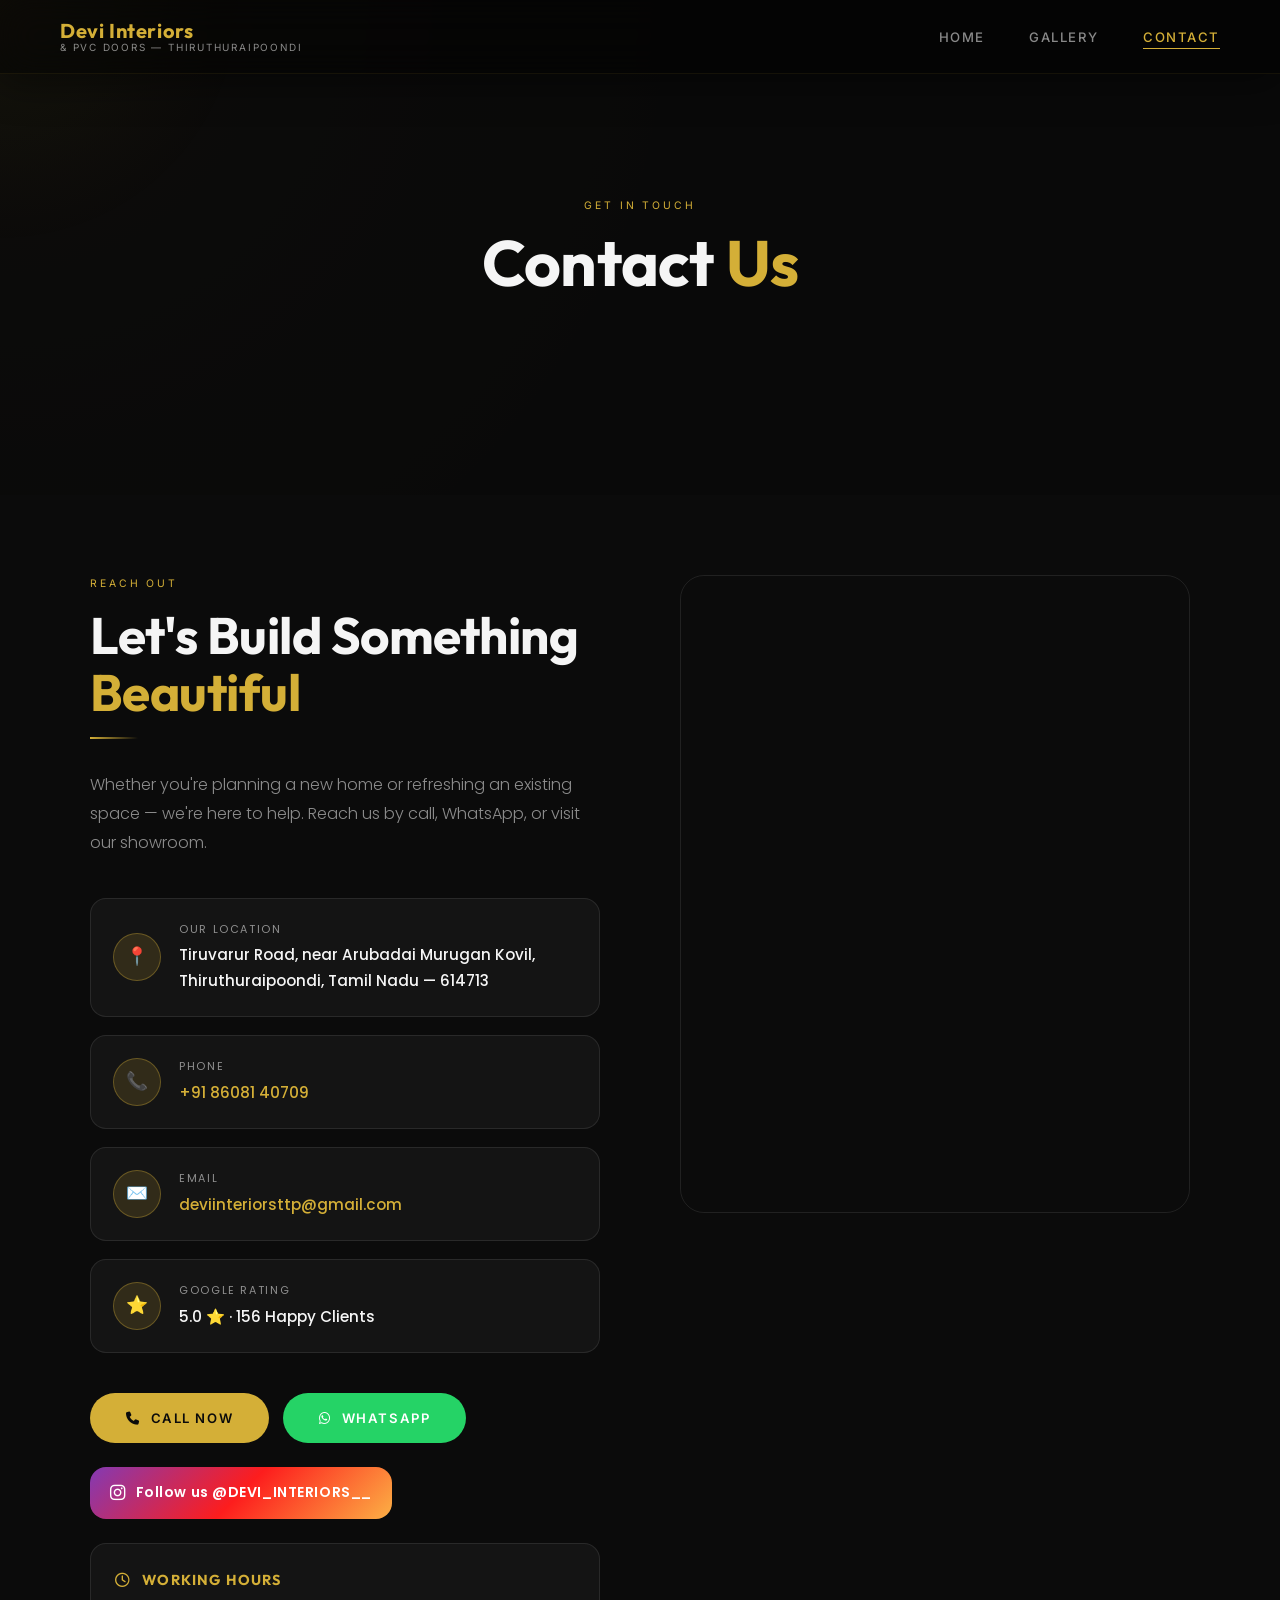
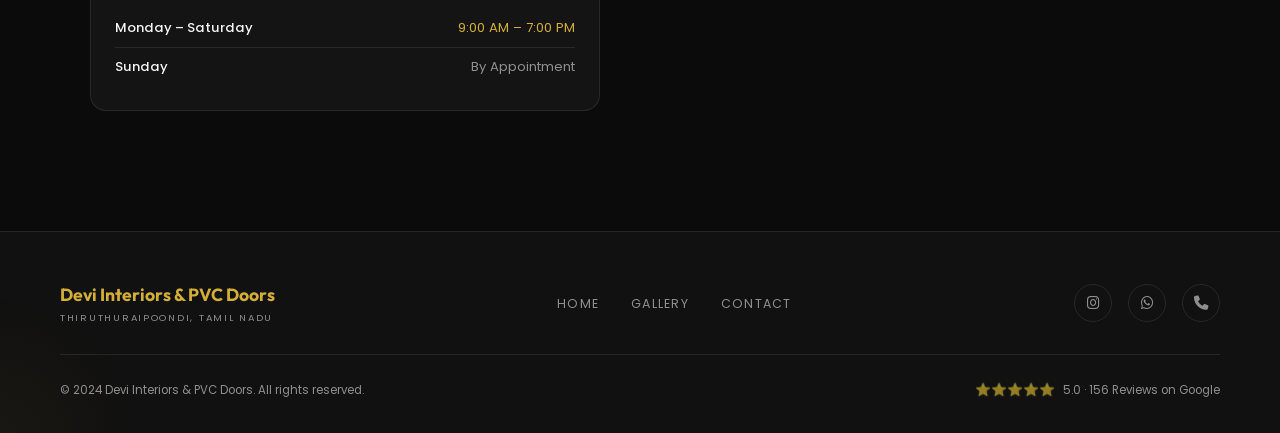
==== commit a985276b: "Added ultra premium mobile responsive redesign" ====
--- a/contact.html
+++ b/contact.html
@@ -152,13 +152,15 @@
 
     <!-- RIGHT: Map -->
     <div class="map-wrap reveal" data-delay="150">
-      <iframe
-        src="https://www.google.com/maps/embed?pb=!1m18!1m12!1m3!1d7876.44!2d79.642!3d10.525!2m3!1f0!2f0!3f0!3m2!1i1024!2i768!4f13.1!3m3!1m2!1s0x3baade00000000%3A0x0!2sThiruthuraipoondi%2C+Tamil+Nadu!5e0!3m2!1sen!2sin!4v1700000000000!5m2!1sen!2sin"
-        allowfullscreen=""
-        loading="lazy"
-        referrerpolicy="no-referrer-when-downgrade"
-        title="Devi Interiors Location — Thiruthuraipoondi, Tamil Nadu">
-      </iframe>
+     <iframe 
+src="https://www.google.com/maps/embed?pb=!1m18!1m12!1m3!1d3922.475541475565!2d79.63558367503855!3d10.541910989592939!2m3!1f0!2f0!3f0!3m2!1i1024!2i768!4f13.1!3m3!1m2!1s0x3a555bec28b518bf%3A0x903145939f4ce81e!2sDevi%20interiors%20%26%20PVC%20Doors!5e0!3m2!1sen!2sin!4v1779275467622!5m2!1sen!2sin"
+width="600"
+height="450"
+style="border:0;"
+allowfullscreen=""
+loading="lazy"
+referrerpolicy="no-referrer-when-downgrade">
+</iframe>
     </div>
 
   </div>
@@ -187,19 +189,6 @@
     <div class="footer-rating"><span class="stars">⭐⭐⭐⭐⭐</span> 5.0 · 156 Reviews on Google</div>
   </div>
 </footer>
-
-<!-- ══ FLOATING BUTTONS ══ -->
-<div class="float-btns">
-  <a href="https://wa.me/918608140709" target="_blank" rel="noopener" class="float-btn float-wa" aria-label="Chat on WhatsApp">
-    <i class="fa-brands fa-whatsapp"></i>
-    <span class="float-tooltip">Chat on WhatsApp</span>
-  </a>
-  <a href="tel:+918608140709" class="float-btn float-call" aria-label="Call us">
-    <i class="fa-solid fa-phone"></i>
-    <span class="float-tooltip">Call Us</span>
-  </a>
-</div>
-
 <script src="script.js"></script>
 </body>
 </html>
--- a/style.css
+++ b/style.css
@@ -1452,4 +1452,1137 @@
   .stats-grid { grid-template-columns: 1fr; }
   section { padding: 60px 20px; }
   .lb-counter { font-size: 0.65rem; padding: 5px 12px; }
+}
+
+
+
+.float-insta{
+    background: #E1306C;
+}
+
+
+
+/* ═══════════════════════════════════════
+   ULTRA PREMIUM LUXURY UPGRADE
+═══════════════════════════════════════ */
+
+/* Smooth entire website */
+html{
+  scroll-behavior:smooth;
+}
+
+body{
+  background:
+    radial-gradient(circle at top left, rgba(212,175,55,0.08), transparent 30%),
+    radial-gradient(circle at bottom right, rgba(212,175,55,0.05), transparent 25%),
+    #050505;
+  overflow-x:hidden;
+}
+
+/* Premium glass navbar */
+.navbar{
+  backdrop-filter: blur(18px);
+  background: rgba(0,0,0,0.45);
+  border-bottom:1px solid rgba(212,175,55,0.08);
+  box-shadow:0 8px 40px rgba(0,0,0,0.45);
+}
+
+/* Hero glow effect */
+.hero::before{
+  content:"";
+  position:absolute;
+  inset:0;
+  background:
+    radial-gradient(circle at center,
+    rgba(212,175,55,0.08),
+    transparent 60%);
+  pointer-events:none;
+}
+
+/* Premium heading */
+.hero-title{
+  letter-spacing:-2px;
+  text-shadow:
+    0 0 30px rgba(212,175,55,0.12);
+}
+
+/* Luxury buttons */
+.btn{
+  position:relative;
+  overflow:hidden;
+  transition:all .45s ease;
+}
+
+.btn::before{
+  content:"";
+  position:absolute;
+  top:0;
+  left:-120%;
+  width:100%;
+  height:100%;
+  background:linear-gradient(
+    120deg,
+    transparent,
+    rgba(255,255,255,0.28),
+    transparent
+  );
+  transition:.6s;
+}
+
+.btn:hover::before{
+  left:120%;
+}
+
+.btn:hover{
+  transform:translateY(-4px) scale(1.03);
+  box-shadow:
+    0 12px 35px rgba(212,175,55,0.25);
+}
+
+/* Premium cards */
+.service-card,
+.gallery-item,
+.contact-card{
+  transition:
+    transform .45s ease,
+    box-shadow .45s ease,
+    border-color .45s ease;
+}
+
+.service-card:hover,
+.gallery-item:hover,
+.contact-card:hover{
+  transform:translateY(-10px);
+  box-shadow:
+    0 18px 50px rgba(0,0,0,0.45),
+    0 0 20px rgba(212,175,55,0.08);
+  border-color:rgba(212,175,55,0.3);
+}
+
+/* Luxury image zoom */
+.gallery-item img,
+.service-card img{
+  transition:transform .7s ease;
+}
+
+.gallery-item:hover img,
+.service-card:hover img{
+  transform:scale(1.06);
+}
+
+/* Floating buttons premium */
+.float-btn{
+  backdrop-filter:blur(12px);
+  box-shadow:
+    0 10px 35px rgba(0,0,0,0.35),
+    0 0 18px rgba(212,175,55,0.12);
+  transition:all .35s ease;
+}
+
+.float-btn:hover{
+  transform:translateY(-6px) scale(1.08);
+}
+
+/* Elegant gold line animation */
+.section-title::after{
+  animation:goldLine 3s infinite ease-in-out;
+}
+
+@keyframes goldLine{
+  0%{
+    width:40px;
+    opacity:.6;
+  }
+  50%{
+    width:90px;
+    opacity:1;
+  }
+  100%{
+    width:40px;
+    opacity:.6;
+  }
+}
+
+/* Smooth reveal animation */
+.reveal{
+  opacity:0;
+  transform:translateY(50px);
+  transition:
+    opacity .9s ease,
+    transform .9s ease;
+}
+
+.reveal.active{
+  opacity:1;
+  transform:translateY(0);
+}
+
+/* Premium scrollbar */
+::-webkit-scrollbar{
+  width:10px;
+}
+
+::-webkit-scrollbar-track{
+  background:#050505;
+}
+
+::-webkit-scrollbar-thumb{
+  background:linear-gradient(
+    to bottom,
+    #d4af37,
+    #8a6b12
+  );
+  border-radius:20px;
+}
+
+/* Luxury glowing mouse effect */
+body::after{
+  content:"";
+  position:fixed;
+  width:500px;
+  height:500px;
+  background:radial-gradient(
+    circle,
+    rgba(212,175,55,0.05),
+    transparent 70%
+  );
+  pointer-events:none;
+  top:-250px;
+  left:-250px;
+  z-index:0;
+  animation:floatingGlow 10s infinite alternate ease-in-out;
+}
+
+@keyframes floatingGlow{
+  0%{
+    transform:translate(0,0);
+  }
+  100%{
+    transform:translate(120px,80px);
+  }
+}
+
+
+
+/* ============================================================
+   DEVI INTERIORS — MOBILE LUXURY UPGRADE v3.0
+   ONLY modifies @media queries / mobile breakpoints.
+   Desktop layout (above 768px) is completely untouched.
+   ============================================================ */
+
+/* ── Shared mobile token overrides (applied below 768px only) ─────────── */
+@media (max-width: 768px) {
+
+  /* ── 1. BODY / BASE ─────────────────────────────────────── */
+  body {
+    background:
+      radial-gradient(ellipse at 20% 0%, rgba(212,175,55,0.10) 0%, transparent 45%),
+      radial-gradient(ellipse at 80% 100%, rgba(212,175,55,0.06) 0%, transparent 40%),
+      #050505;
+    -webkit-tap-highlight-color: transparent;
+  }
+
+  /* Tighter scrollbar on mobile */
+  ::-webkit-scrollbar { width: 2px; }
+
+  /* ── 2. NAVBAR ───────────────────────────────────────────── */
+  .navbar {
+    padding: 16px 20px;
+    background: rgba(5,5,5,0.55);
+    backdrop-filter: blur(28px);
+    -webkit-backdrop-filter: blur(28px);
+    border-bottom: 1px solid rgba(212,175,55,0.10);
+  }
+
+  .navbar.scrolled {
+    padding: 12px 20px;
+    background: rgba(5,5,5,0.92);
+    border-bottom: 1px solid rgba(212,175,55,0.18);
+    box-shadow: 0 4px 32px rgba(0,0,0,0.7);
+  }
+
+  .nav-logo .brand {
+    font-size: 1.12rem;
+    letter-spacing: 0.01em;
+  }
+
+  .nav-logo .sub {
+    font-size: 0.54rem;
+    letter-spacing: 0.14em;
+    opacity: 0.7;
+  }
+
+  /* Hamburger — refined */
+  .hamburger {
+    display: flex;
+    padding: 6px;
+    border: 1px solid rgba(212,175,55,0.20);
+    border-radius: 8px;
+    background: rgba(212,175,55,0.05);
+    transition: background 0.3s, border-color 0.3s;
+  }
+
+  .hamburger:hover,
+  .hamburger.open {
+    border-color: rgba(212,175,55,0.45);
+    background: rgba(212,175,55,0.10);
+  }
+
+  .hamburger span {
+    width: 20px;
+    height: 1.5px;
+    background: var(--gold);
+    transition: transform 0.4s cubic-bezier(0.77,0,0.175,1), opacity 0.3s;
+  }
+
+  .hamburger.open span:nth-child(1) { transform: rotate(45deg) translate(4.5px, 4.5px); }
+  .hamburger.open span:nth-child(2) { opacity: 0; transform: scaleX(0); }
+  .hamburger.open span:nth-child(3) { transform: rotate(-45deg) translate(4.5px,-4.5px); }
+
+  /* ── 3. MOBILE DRAWER — cinematic slide-in ───────────────── */
+  .mobile-nav {
+    width: 82vw;
+    max-width: 340px;
+    background:
+      linear-gradient(160deg, rgba(18,14,8,0.98) 0%, rgba(5,5,5,0.99) 100%);
+    border-left: 1px solid rgba(212,175,55,0.14);
+    box-shadow: -24px 0 80px rgba(0,0,0,0.85);
+    padding-top: 100px;
+    gap: 0;
+  }
+
+  /* Decorative gold strip on drawer */
+  .mobile-nav::before {
+    content: '';
+    position: absolute;
+    top: 0;
+    left: 0;
+    width: 2px;
+    height: 100%;
+    background: linear-gradient(to bottom, transparent, var(--gold), transparent);
+    opacity: 0.4;
+  }
+
+  /* Gold accent top bar in drawer */
+  .mobile-nav::after {
+    content: '';
+    position: absolute;
+    top: 0;
+    left: 0;
+    right: 0;
+    height: 1px;
+    background: linear-gradient(90deg, transparent, var(--gold), transparent);
+    opacity: 0.35;
+  }
+
+  .mobile-nav a {
+    font-family: var(--font-display);
+    font-size: 1.6rem;
+    font-weight: 700;
+    letter-spacing: 0.06em;
+    color: rgba(245,245,245,0.55);
+    padding: 18px 36px;
+    width: 100%;
+    text-align: left;
+    border-bottom: 1px solid rgba(255,255,255,0.04);
+    position: relative;
+    transition: color 0.3s, padding-left 0.4s cubic-bezier(0.25,0.46,0.45,0.94);
+  }
+
+  .mobile-nav a::before {
+    content: '';
+    position: absolute;
+    left: 0;
+    top: 50%;
+    transform: translateY(-50%);
+    width: 0;
+    height: 2px;
+    background: var(--gold);
+    transition: width 0.35s ease;
+  }
+
+  .mobile-nav a:hover,
+  .mobile-nav a.active {
+    color: var(--gold);
+    padding-left: 48px;
+  }
+
+  .mobile-nav a:hover::before,
+  .mobile-nav a.active::before {
+    width: 18px;
+    left: 20px;
+  }
+
+  .mobile-overlay {
+    background: rgba(0,0,0,0.75);
+    backdrop-filter: blur(4px);
+    -webkit-backdrop-filter: blur(4px);
+  }
+
+  /* ── 4. HERO ─────────────────────────────────────────────── */
+  .hero {
+    height: 100svh;
+    min-height: 600px;
+    align-items: flex-end;
+    padding-bottom: 80px;
+  }
+
+  .hero-overlay {
+    background: linear-gradient(
+      180deg,
+      rgba(5,5,5,0.30) 0%,
+      rgba(5,5,5,0.55) 45%,
+      rgba(5,5,5,0.92) 100%
+    );
+  }
+
+  .hero-content {
+    padding: 0 22px;
+    text-align: left;
+    max-width: 100%;
+  }
+
+  .hero-badge {
+    font-size: 0.58rem;
+    letter-spacing: 0.22em;
+    padding: 7px 14px;
+    margin-bottom: 20px;
+    border-color: rgba(212,175,55,0.35);
+    background: rgba(212,175,55,0.08);
+  }
+
+  .hero-title {
+    font-size: clamp(2.4rem, 10vw, 3.4rem);
+    line-height: 1.05;
+    letter-spacing: -0.025em;
+    margin-bottom: 16px;
+    text-shadow: 0 0 60px rgba(212,175,55,0.10);
+  }
+
+  .hero-sub {
+    font-size: 0.88rem;
+    line-height: 1.75;
+    color: rgba(245,245,245,0.60);
+    margin-left: 0;
+    margin-right: 0;
+    margin-bottom: 36px;
+    max-width: 90%;
+  }
+
+  .hero-btns {
+    justify-content: flex-start;
+    gap: 12px;
+  }
+
+  .hero-btns .btn {
+    padding: 13px 26px;
+    font-size: 0.72rem;
+    letter-spacing: 0.10em;
+    border-radius: 50px;
+  }
+
+  /* Cinematic scroll indicator */
+  .scroll-indicator {
+    display: none;
+  }
+
+  /* ── 5. SECTION COMMONS ──────────────────────────────────── */
+  section {
+    padding: 72px 22px;
+  }
+
+  .section-label {
+    font-size: 0.60rem;
+    letter-spacing: 0.30em;
+  }
+
+  .section-title {
+    font-size: clamp(1.65rem, 7vw, 2.2rem);
+    letter-spacing: -0.015em;
+    line-height: 1.15;
+  }
+
+  .section-sub {
+    font-size: 0.88rem;
+    line-height: 1.80;
+    color: rgba(245,245,245,0.50);
+  }
+
+  .gold-line {
+    width: 36px;
+    margin-bottom: 24px;
+  }
+
+  /* Reveal — snappier on mobile */
+  .reveal {
+    transform: translateY(28px);
+    transition: opacity 0.65s ease, transform 0.65s ease;
+  }
+
+  /* ── 6. ABOUT SECTION ────────────────────────────────────── */
+  .about {
+    padding: 72px 22px;
+    background:
+      radial-gradient(ellipse at top right, rgba(212,175,55,0.06) 0%, transparent 55%),
+      var(--black-soft);
+  }
+
+  .about-inner {
+    grid-template-columns: 1fr;
+    gap: 36px;
+  }
+
+  .about-img-wrap {
+    aspect-ratio: 16/10;
+    border-radius: 18px;
+    max-height: unset;
+  }
+
+  .about-img-wrap img {
+    border-radius: 18px;
+    object-position: center top;
+  }
+
+  .about-img-wrap::after {
+    border-radius: 18px;
+    border-color: rgba(212,175,55,0.25);
+  }
+
+  .about-desc {
+    font-size: 0.90rem;
+    line-height: 1.82;
+    color: rgba(245,245,245,0.55);
+    margin-bottom: 36px;
+  }
+
+  /* Stats grid — 2×2 on mobile */
+  .stats-grid {
+    grid-template-columns: 1fr 1fr;
+    gap: 12px;
+  }
+
+  .stat-card {
+    padding: 20px 16px;
+    border-radius: 14px;
+    background:
+      linear-gradient(135deg, rgba(255,255,255,0.03) 0%, rgba(255,255,255,0.015) 100%);
+    border: 1px solid rgba(255,255,255,0.07);
+    position: relative;
+    overflow: hidden;
+  }
+
+  .stat-card::after {
+    content: '';
+    position: absolute;
+    top: 0; left: 0; right: 0;
+    height: 1px;
+    background: linear-gradient(90deg, var(--gold), transparent);
+    opacity: 0.45;
+  }
+
+  .stat-num {
+    font-size: 1.5rem;
+    margin-bottom: 4px;
+  }
+
+  .stat-label {
+    font-size: 0.65rem;
+    letter-spacing: 0.08em;
+  }
+
+  /* ── 7. SERVICES PREVIEW ─────────────────────────────────── */
+  .services-preview {
+    padding: 72px 22px;
+  }
+
+  .section-header {
+    margin-bottom: 40px;
+  }
+
+  /* Single-column services on mobile — full cinematic cards */
+  .services-grid {
+    grid-template-columns: 1fr;
+    gap: 16px;
+  }
+
+  .service-card {
+    aspect-ratio: 16/9;
+    border-radius: 16px;
+    box-shadow: 0 12px 40px rgba(0,0,0,0.5);
+  }
+
+  .service-card-content {
+    padding: 22px 20px;
+  }
+
+  .service-card-icon {
+    width: 36px;
+    height: 36px;
+    font-size: 0.95rem;
+    margin-bottom: 10px;
+  }
+
+  .service-card-title {
+    font-size: 1.1rem;
+  }
+
+  /* Always show description on mobile (no hover needed) */
+  .service-card-desc {
+    max-height: 60px;
+    color: rgba(245,245,245,0.65);
+    font-size: 0.80rem;
+  }
+
+  /* ── 8. REVIEWS ──────────────────────────────────────────── */
+  .reviews {
+    padding: 72px 22px;
+  }
+
+  .reviews-header {
+    margin-bottom: 44px;
+  }
+
+  .rating-display {
+    gap: 14px;
+  }
+
+  .rating-big {
+    font-size: 4rem;
+  }
+
+  .stars { font-size: 1.1rem; gap: 3px; }
+  .rating-count { font-size: 0.68rem; }
+
+  .reviews-grid {
+    grid-template-columns: 1fr;
+    gap: 16px;
+  }
+
+  .review-card {
+    padding: 28px 22px;
+    border-radius: 18px;
+    background:
+      linear-gradient(135deg,
+        rgba(255,255,255,0.035) 0%,
+        rgba(255,255,255,0.015) 100%);
+    border: 1px solid rgba(255,255,255,0.07);
+    backdrop-filter: blur(16px);
+    -webkit-backdrop-filter: blur(16px);
+  }
+
+  .review-card::before {
+    font-size: 5rem;
+    top: -6px;
+    right: 16px;
+    opacity: 0.09;
+  }
+
+  .review-text {
+    font-size: 0.88rem;
+    line-height: 1.78;
+    color: rgba(245,245,245,0.58);
+    margin-bottom: 22px;
+  }
+
+  .review-name { font-size: 0.88rem; }
+  .review-date { font-size: 0.65rem; }
+
+  .review-avatar {
+    width: 38px;
+    height: 38px;
+    font-size: 0.88rem;
+  }
+
+  /* ── 9. CTA SECTION ──────────────────────────────────────── */
+  .cta-section {
+    padding: 72px 22px;
+    background:
+      radial-gradient(ellipse at center, rgba(212,175,55,0.07) 0%, transparent 65%),
+      var(--black-soft);
+  }
+
+  .cta-btns {
+    flex-direction: column;
+    align-items: center;
+    gap: 12px;
+  }
+
+  .cta-btns .btn {
+    width: 100%;
+    max-width: 320px;
+    justify-content: center;
+    padding: 15px 28px;
+    font-size: 0.76rem;
+    letter-spacing: 0.12em;
+  }
+
+  /* ── 10. PAGE HERO (Gallery / Contact pages) ─────────────── */
+  .page-hero {
+    height: 42vh;
+    min-height: 260px;
+  }
+
+  .page-hero-overlay {
+    background: rgba(5,5,5,0.82);
+  }
+
+  .page-hero-content .section-title {
+    font-size: clamp(1.8rem, 8vw, 2.8rem);
+  }
+
+  /* ── 11. GALLERY PAGE ────────────────────────────────────── */
+  .gallery-section {
+    padding-top: 52px !important;
+    padding-bottom: 90px !important;
+    padding-left: 22px;
+    padding-right: 22px;
+  }
+
+  .gallery-filters {
+    gap: 8px;
+    margin-bottom: 32px;
+    padding-bottom: 4px;
+    overflow-x: auto;
+    flex-wrap: nowrap;
+    -webkit-overflow-scrolling: touch;
+    scrollbar-width: none;
+  }
+
+  .gallery-filters::-webkit-scrollbar { display: none; }
+
+  .filter-btn {
+    flex-shrink: 0;
+    padding: 8px 18px;
+    font-size: 0.68rem;
+    letter-spacing: 0.08em;
+    border-radius: 40px;
+    border: 1px solid rgba(255,255,255,0.10);
+    white-space: nowrap;
+    transition: all 0.30s ease;
+  }
+
+  .filter-btn.active {
+    background: rgba(212,175,55,0.12);
+    border-color: rgba(212,175,55,0.45);
+    color: var(--gold);
+    box-shadow: 0 0 16px rgba(212,175,55,0.10);
+  }
+
+  /* 2-column masonry on tablet, 1-column on small phones */
+  .gallery-masonry {
+    columns: 2;
+    column-gap: 10px;
+  }
+
+  .gallery-item {
+    margin-bottom: 10px;
+    border-radius: 12px;
+    box-shadow: 0 6px 24px rgba(0,0,0,0.45);
+  }
+
+  .gallery-item img {
+    border-radius: 12px;
+  }
+
+  .gallery-overlay {
+    padding: 12px;
+  }
+
+  .gallery-label {
+    font-size: 0.75rem;
+    /* Always partially visible on mobile */
+    transform: translateY(0);
+    opacity: 0.75;
+  }
+
+  .gallery-label::before {
+    width: 16px;
+    height: 1px;
+    margin-bottom: 5px;
+  }
+
+  /* ── 12. CONTACT PAGE ────────────────────────────────────── */
+  .contact-section {
+    padding: 60px 22px 90px !important;
+  }
+
+  .contact-section .container {
+    grid-template-columns: 1fr;
+    gap: 44px;
+  }
+
+  .contact-cards {
+    gap: 12px;
+    margin-bottom: 28px;
+  }
+
+  .contact-card {
+    padding: 18px 16px;
+    border-radius: 14px;
+    gap: 14px;
+    background:
+      linear-gradient(135deg, rgba(255,255,255,0.03) 0%, rgba(255,255,255,0.012) 100%);
+    border: 1px solid rgba(255,255,255,0.07);
+    transform: none !important; /* disable slide-right on mobile */
+  }
+
+  .contact-card:hover {
+    transform: translateY(-4px) !important;
+    border-color: rgba(212,175,55,0.28);
+  }
+
+  .contact-icon {
+    width: 42px;
+    height: 42px;
+    font-size: 1rem;
+    border-radius: 12px; /* square-ish on mobile — feels native */
+    flex-shrink: 0;
+  }
+
+  .contact-detail .label {
+    font-size: 0.60rem;
+    letter-spacing: 0.14em;
+    margin-bottom: 2px;
+  }
+
+  .contact-detail .value {
+    font-size: 0.85rem;
+  }
+
+  .contact-btns {
+    flex-direction: column;
+    gap: 10px;
+  }
+
+  .contact-btns .btn {
+    width: 100%;
+    justify-content: center;
+    padding: 14px 24px;
+    font-size: 0.75rem;
+  }
+
+  .contact-ig {
+    width: 100%;
+    justify-content: center;
+    border-radius: 12px;
+    font-size: 0.82rem;
+    margin-top: 16px;
+    padding: 14px 20px;
+  }
+
+  .hours-card {
+    padding: 20px 18px;
+    border-radius: 14px;
+    margin-top: 16px;
+    background:
+      linear-gradient(135deg, rgba(255,255,255,0.03) 0%, rgba(255,255,255,0.012) 100%);
+    border: 1px solid rgba(255,255,255,0.07);
+  }
+
+  .hours-card h4 {
+    font-size: 0.78rem;
+    margin-bottom: 12px;
+    letter-spacing: 0.12em;
+  }
+
+  .hours-row {
+    font-size: 0.78rem;
+    padding: 7px 0;
+  }
+
+  /* Map — full width, 16:10 ratio on mobile */
+  .map-wrap {
+    border-radius: 18px;
+    aspect-ratio: 4/3;
+    position: static;
+    overflow: hidden;
+    border: 1px solid rgba(212,175,55,0.14);
+    box-shadow: 0 12px 40px rgba(0,0,0,0.5);
+  }
+
+  .map-wrap iframe {
+    filter: grayscale(70%) contrast(1.05) brightness(0.72);
+  }
+
+  /* ── 13. FOOTER ──────────────────────────────────────────── */
+  footer {
+    padding: 44px 22px 28px;
+  }
+
+  .footer-inner {
+    flex-direction: column;
+    align-items: flex-start;
+    gap: 28px;
+    padding-bottom: 24px;
+  }
+
+  .footer-logo .brand {
+    font-size: 1.05rem;
+  }
+
+  .footer-logo .sub {
+    font-size: 0.55rem;
+    letter-spacing: 0.16em;
+  }
+
+  .footer-links {
+    gap: 0;
+    flex-direction: row;
+    flex-wrap: wrap;
+    gap: 20px 28px;
+  }
+
+  .footer-links a {
+    font-size: 0.72rem;
+    letter-spacing: 0.08em;
+  }
+
+  .footer-social {
+    gap: 12px;
+  }
+
+  .social-icon {
+    width: 40px;
+    height: 40px;
+    font-size: 1rem;
+    border-color: rgba(255,255,255,0.09);
+    border-radius: 12px; /* squircle on mobile */
+    background: rgba(255,255,255,0.03);
+    transition: all 0.3s ease;
+  }
+
+  .social-icon:hover {
+    transform: translateY(-3px) scale(1.05);
+    border-color: rgba(212,175,55,0.45);
+  }
+
+  .footer-bottom {
+    flex-direction: column;
+    align-items: flex-start;
+    gap: 8px;
+  }
+
+  .footer-copy {
+    font-size: 0.65rem;
+    color: rgba(245,245,245,0.35);
+  }
+
+  .footer-rating {
+    font-size: 0.65rem;
+    color: rgba(245,245,245,0.40);
+  }
+
+  /* ── 14. FLOATING BUTTONS — repositioned premium ─────────── */
+  .float-btns {
+    bottom: 22px;
+    right: 16px;
+    gap: 10px;
+  }
+
+  .float-btn {
+    width: 50px;
+    height: 50px;
+    font-size: 1.15rem;
+    border-radius: 14px; /* squircle — modern native feel */
+    box-shadow:
+      0 8px 28px rgba(0,0,0,0.5),
+      0 2px 8px rgba(0,0,0,0.35);
+  }
+
+  .float-wa {
+    background: #25D366;
+    box-shadow:
+      0 8px 28px rgba(37,211,102,0.28),
+      0 2px 8px rgba(0,0,0,0.35);
+  }
+
+  .float-call {
+    background: linear-gradient(135deg, #D4AF37, #b8912a);
+    box-shadow:
+      0 8px 28px rgba(212,175,55,0.28),
+      0 2px 8px rgba(0,0,0,0.35);
+  }
+
+  .float-insta {
+    background: linear-gradient(135deg, #833ab4, #fd1d1d, #fcb045);
+    box-shadow:
+      0 8px 28px rgba(253,29,29,0.22),
+      0 2px 8px rgba(0,0,0,0.35);
+  }
+
+  /* Tooltip hidden on touch (no hover state reliably) */
+  .float-tooltip {
+    display: none;
+  }
+
+  /* Pulse animation — gentler on mobile */
+  @keyframes floatPulse {
+    0%, 100% { transform: translateY(0) scale(1); }
+    50%       { transform: translateY(-3px) scale(1.02); }
+  }
+
+  /* ── 15. BUTTONS — global mobile polish ──────────────────── */
+  .btn {
+    padding: 13px 24px;
+    font-size: 0.74rem;
+    letter-spacing: 0.10em;
+    border-radius: 50px;
+    min-height: 48px; /* iOS tap target */
+    /* Remove scale on mobile to avoid layout jump */
+  }
+
+  .btn:hover {
+    transform: translateY(-2px);
+  }
+
+  /* ── 16. LIGHTBOX — full-screen premium on mobile ────────── */
+  .lb-img {
+    max-width: 100vw;
+    max-height: 72vh;
+    border-radius: 0; /* edge-to-edge feel */
+    box-shadow: none;
+  }
+
+  .lb-content {
+    max-width: 100vw;
+    max-height: 88vh;
+    width: 100vw;
+  }
+
+  .lb-close {
+    top: 16px;
+    right: 14px;
+    width: 38px;
+    height: 38px;
+    font-size: 1.3rem;
+    border-radius: 10px;
+    background: rgba(5,5,5,0.85);
+  }
+
+  .lb-prev { left: 10px; }
+  .lb-next { right: 10px; }
+
+  .lb-arrow {
+    width: 42px;
+    height: 42px;
+    border-radius: 12px;
+    background: rgba(5,5,5,0.75);
+    border: 1px solid rgba(255,255,255,0.08);
+  }
+
+  .lb-counter {
+    font-size: 0.62rem;
+    padding: 5px 12px;
+    top: 18px;
+    letter-spacing: 0.15em;
+  }
+
+  .lb-caption {
+    font-size: 0.75rem;
+    margin-top: 10px;
+    padding: 0 16px;
+  }
+
+  .lb-backdrop {
+    background: rgba(0,0,0,0.97);
+  }
+
+  /* ── 17. PARTICLE CANVAS — lighter on mobile ─────────────── */
+  #particles-canvas {
+    opacity: 0.55;
+  }
+
+  /* ── 18. MISC POLISH ─────────────────────────────────────── */
+
+  /* Remove cursor glow on touch (already handled in JS but ensure CSS is clean) */
+  body > div[style*="pointer-events:none"] {
+    display: none !important;
+  }
+
+  /* Ensure no horizontal overflow */
+  .hero, .about, .services-preview, .reviews, .cta-section,
+  .gallery-section, .contact-section, footer, .page-hero {
+    overflow-x: hidden;
+  }
+}
+
+/* ── Very small phones (< 390px) ──────────────────────────── */
+@media (max-width: 390px) {
+  .hero-title {
+    font-size: 2.1rem;
+  }
+
+  .hero-btns {
+    flex-direction: column;
+    gap: 10px;
+    align-items: flex-start;
+  }
+
+  .hero-btns .btn {
+    width: 100%;
+    max-width: 260px;
+    justify-content: center;
+  }
+
+  .gallery-masonry {
+    columns: 1;
+    column-gap: 0;
+  }
+
+  .gallery-item {
+    margin-bottom: 12px;
+  }
+
+  .stat-num {
+    font-size: 1.35rem;
+  }
+
+  .section-title {
+    font-size: 1.55rem;
+  }
+
+  .stats-grid {
+    grid-template-columns: 1fr 1fr;
+    gap: 10px;
+  }
+
+  section {
+    padding: 60px 18px;
+  }
+
+  .navbar {
+    padding: 14px 18px;
+  }
+}
+
+/* ── Tablet portrait (769px–1024px) — already handled but refine ── */
+@media (min-width: 769px) and (max-width: 1024px) {
+  section { padding: 90px 40px; }
+
+  .gallery-masonry { columns: 2; column-gap: 14px; }
+
+  .gallery-item { margin-bottom: 14px; border-radius: 14px; }
+
+  .services-grid { grid-template-columns: repeat(2, 1fr); }
+
+  .about-inner { grid-template-columns: 1fr; gap: 44px; }
+
+  .about-img-wrap { max-height: 380px; aspect-ratio: 16/9; }
+
+  .contact-section .container { grid-template-columns: 1fr; gap: 48px; }
+
+  .map-wrap { position: static; aspect-ratio: 16/9; }
+
+  .cta-btns { gap: 14px; }
+
+  .float-btn {
+    width: 52px;
+    height: 52px;
+    border-radius: 14px;
+  }
+
+  .float-tooltip { display: none; }
+
+  .hero-content { text-align: center; }
+  .hero-btns { justify-content: center; }
 }
